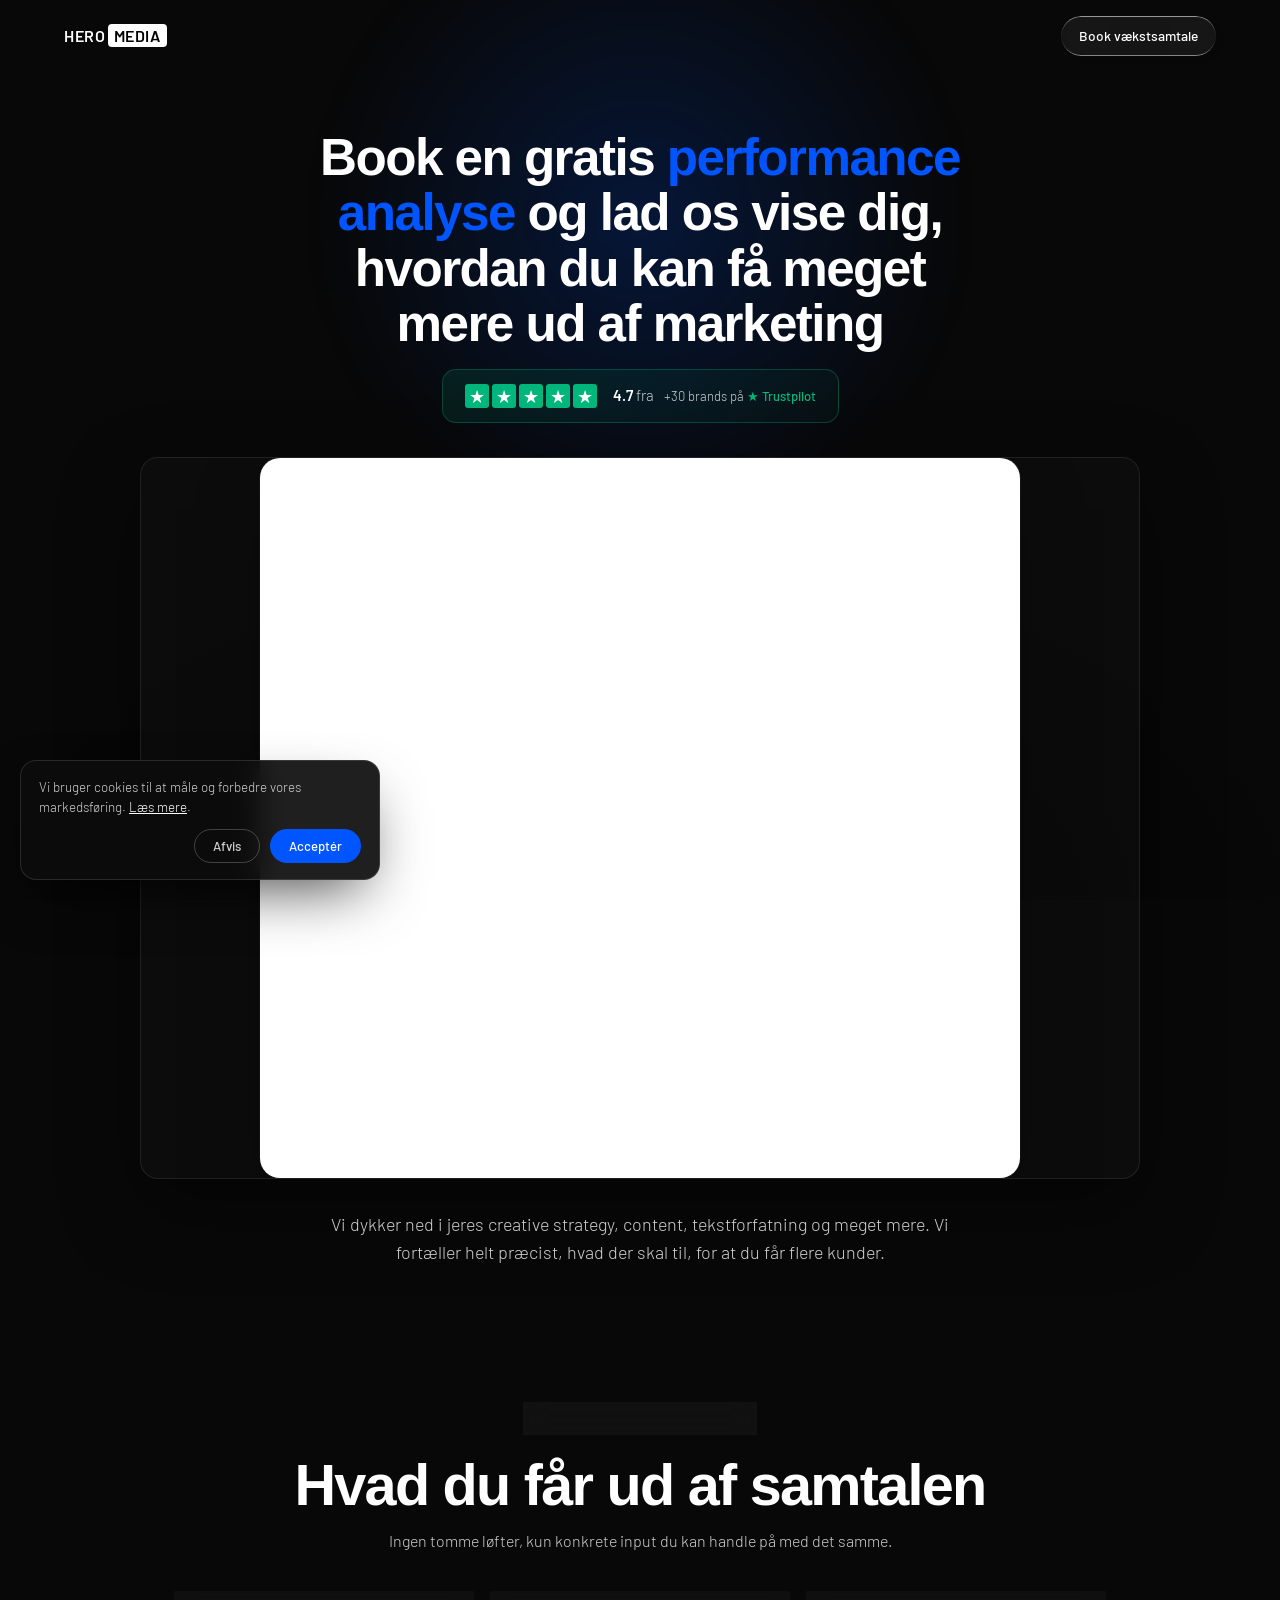
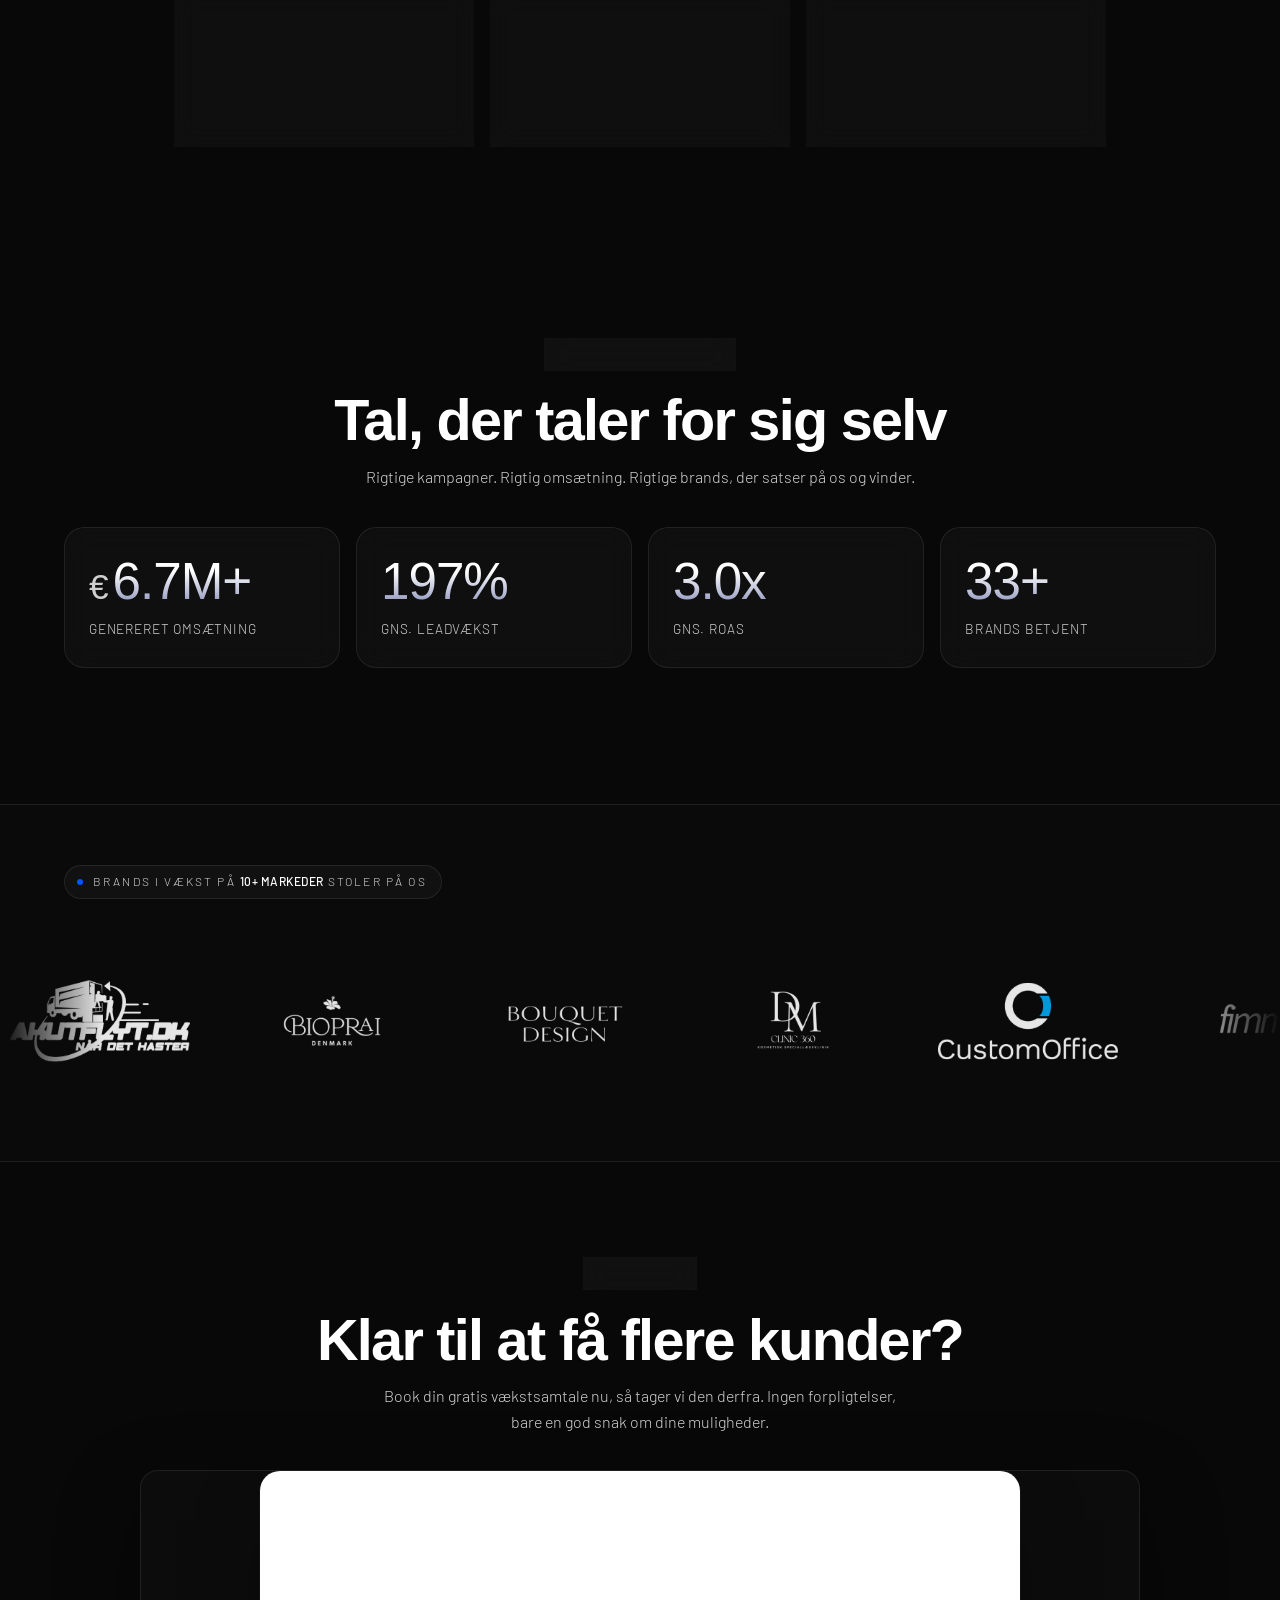
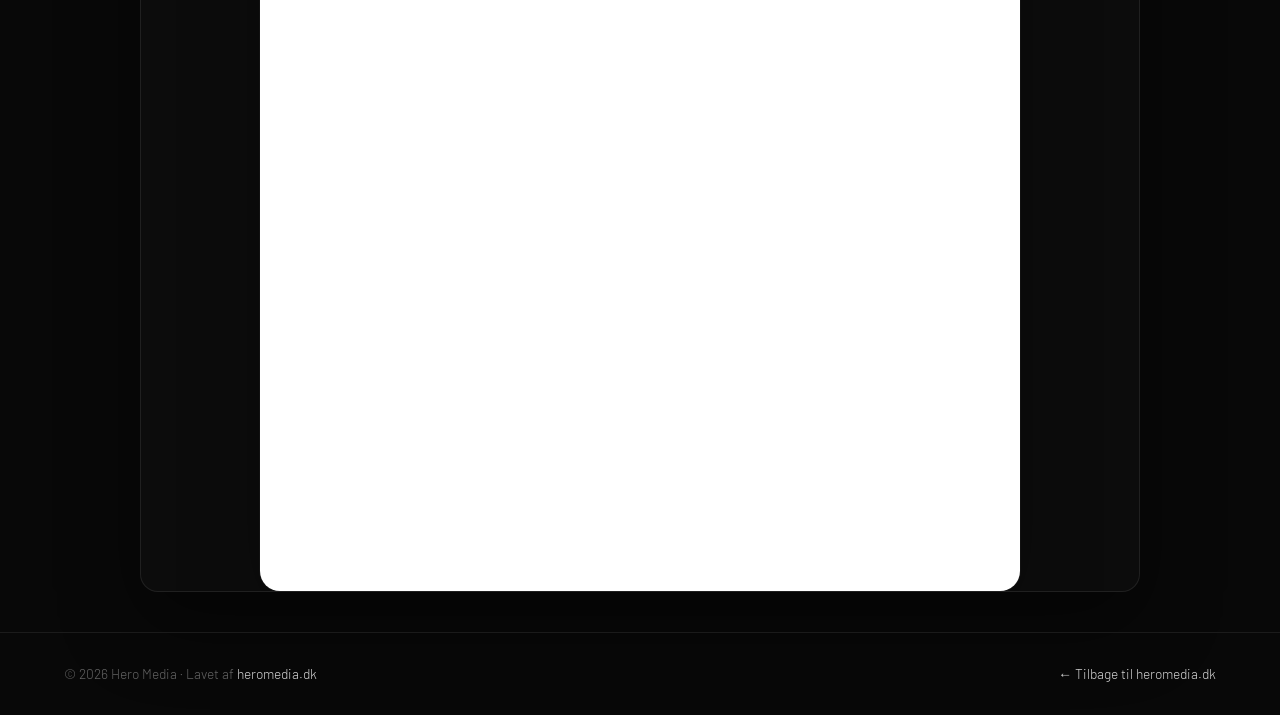
==== landing/index.html @ 53e63ea2 "Landing page: remove the eyebrow pill above the headline Co-Authored-By: Claude Fable 5.1 <noreply@a" ====
<!DOCTYPE html>
<html lang="da">
<head>
  <meta charset="UTF-8" />
  <meta name="viewport" content="width=device-width, initial-scale=1.0" />

  <!-- Meta Pixel — loaded ONLY after cookie consent (GDPR) -->
  <script>
    window.hmLoadPixel = function () {
      if (window.__hmPixelLoaded) return;
      window.__hmPixelLoaded = true;
      !function(f,b,e,v,n,t,s)
      {if(f.fbq)return;n=f.fbq=function(){n.callMethod?
      n.callMethod.apply(n,arguments):n.queue.push(arguments)};
      if(!f._fbq)f._fbq=n;n.push=n;n.loaded=!0;n.version='2.0';
      n.queue=[];t=b.createElement(e);t.async=!0;
      t.src=v;s=b.getElementsByTagName(e)[0];
      s.parentNode.insertBefore(t,s)}(window, document,'script',
      'https://connect.facebook.net/en_US/fbevents.js');
      fbq('init', '847588475907012');
      fbq('track', 'PageView');
    };
    window.addEventListener('message', function (e) {
      if (e && e.data && e.data.event === 'calendly.event_scheduled' && window.__hmPixelLoaded && typeof fbq === 'function') {
        var p = e.data.payload || {};
        var eid = (p.invitee && p.invitee.uri) || (p.event && p.event.uri) || undefined;
        fbq('track', 'Schedule', {}, eid ? { eventID: eid } : {});
      }
    });
  </script>

  <!-- Cookie consent gate -->
  <script>
    (function () {
      var KEY = 'hm_cookie_consent';
      var c = null; try { c = localStorage.getItem(KEY); } catch (e) {}
      if (c === 'granted') { window.hmLoadPixel(); return; }
      if (c === 'denied') { return; }
      document.addEventListener('DOMContentLoaded', function () {
        var b = document.getElementById('cookie-banner'); if (!b) return;
        requestAnimationFrame(function () { b.classList.add('show'); });
        var close = function (v) { try { localStorage.setItem(KEY, v); } catch (e) {} b.classList.remove('show'); };
        document.getElementById('cookie-accept').addEventListener('click', function () { close('granted'); window.hmLoadPixel(); });
        document.getElementById('cookie-decline').addEventListener('click', function () { close('denied'); });
      });
    })();
  </script>

  <!-- Microsoft Clarity (analytics / session recording) -->
  <script type="text/javascript">
    (function(c,l,a,r,i,t,y){
        c[a]=c[a]||function(){(c[a].q=c[a].q||[]).push(arguments)};
        t=l.createElement(r);t.async=1;t.src="https://www.clarity.ms/tag/"+i;
        y=l.getElementsByTagName(r)[0];y.parentNode.insertBefore(t,y);
    })(window, document, "clarity", "script", "xv4utxzfec");
  </script>

  <title>Book en gratis vækstsamtale | Hero Media</title>
  <meta name="description" content="Book en gratis, uforpligtende vækstsamtale med Hero Media. På 30 minutter dykker vi ned i din creative strategy, dit content og din tekstforfatning og fortæller dig, hvad du kan gøre bedre for at få flere kunder." />
  <link rel="preconnect" href="https://fonts.googleapis.com" />
  <link rel="preconnect" href="https://fonts.gstatic.com" crossorigin />
  <link rel="preconnect" href="https://api.fontshare.com" />
  <link href="https://fonts.googleapis.com/css2?family=Barlow:wght@300;400;500;600&display=swap" rel="stylesheet" />
  <link href="https://api.fontshare.com/v2/css?f[]=satoshi@300,400,500,700,900&display=swap" rel="stylesheet" />
  <link rel="stylesheet" href="../style.css?v=42" />

  <!-- Calendly -->
  <link rel="preconnect" href="https://assets.calendly.com" />
  <link rel="preconnect" href="https://calendly.com" crossorigin />

  <style>
    /* ===== Landing-page specific ===== */
    .lp-nav { position: absolute; top: 16px; left: 0; right: 0; z-index: 50; }
    .lp-nav .container { display: flex; align-items: center; justify-content: space-between; }
    .lp-nav .logo { font-family: 'Barlow', sans-serif; font-size: 1rem; font-weight: 600; letter-spacing: 0.04em; }
    .lp-nav .btn { padding: 9px 18px; font-size: 0.86rem; }

    .lp-hero { padding: 130px 0 64px; position: relative; overflow: hidden; }
    .lp-hero::before {
      content: ''; position: absolute; top: -160px; left: 50%; transform: translateX(-50%);
      width: 760px; height: 760px; border-radius: 50%;
      background: radial-gradient(circle, rgba(0,85,254,0.20), transparent 60%);
      filter: blur(20px); pointer-events: none; z-index: -1;
    }
    .lp-hero-head { text-align: center; max-width: 780px; margin: 0 auto 34px; }
    .lp-eyebrow {
      display: inline-flex; align-items: center; gap: 8px; margin-bottom: 18px;
      padding: 6px 14px; border-radius: 999px; font-size: 0.8rem; color: var(--text-soft);
      background: rgba(255,255,255,0.05); border: 1px solid var(--border);
    }
    .lp-eyebrow .dot { width: 7px; height: 7px; border-radius: 50%; background: #2ecc71; box-shadow: 0 0 10px #2ecc71; }
    .lp-hero-head h1 { font-size: clamp(2rem, 4.2vw, 3.2rem); line-height: 1.08; margin-bottom: 18px; text-wrap: balance; }
    .lp-hero-head h1 .accent { color: var(--accent); }
    .lp-lead { color: var(--text-muted); font-size: clamp(1.05rem, 1.4vw, 1.25rem); line-height: 1.55; margin: 0 auto 26px; max-width: 640px; }
    .lp-trust-row { display: flex; justify-content: center; }
    .lp-lead-below { text-align: center; margin: 32px auto 0; }

    .lp-cal-wrap {
      max-width: 1000px; margin: 0 auto; border-radius: var(--radius); overflow: hidden;
      border: 1px solid var(--border); background: rgba(255,255,255,0.02);
      box-shadow: 0 30px 80px rgba(0,0,0,0.45);
    }
    .calendly-inline-widget { min-width: 320px; height: 720px; }

    .lp-section { padding: 72px 0; position: relative; }
    .lp-section .section-head { margin-bottom: 38px; }

    /* The shared .results-stat tiles start at opacity:0 and only reveal under a
       .results-showcase.visible ancestor (the main site's section class). Here
       the section is .lp-section, so reveal them via this page's own scroll-
       reveal .visible class instead — otherwise the stats stay invisible. */
    .lp-section.visible .results-stat { opacity: 1; transform: translateY(0); }
    .lp-section.visible .results-stat:nth-child(1) { transition-delay: .1s; }
    .lp-section.visible .results-stat:nth-child(2) { transition-delay: .2s; }
    .lp-section.visible .results-stat:nth-child(3) { transition-delay: .3s; }
    .lp-section.visible .results-stat:nth-child(4) { transition-delay: .4s; }
    .lp-section.visible .results-stat::after { transform: translateX(100%); }

    .lp-final { text-align: center; padding: 96px 0 40px; }
    .lp-final h2 { margin-bottom: 14px; }
    .lp-final p { color: var(--text-muted); max-width: 540px; margin: 0 auto 28px; }

    .lp-footer { border-top: 1px solid var(--border); padding: 30px 0; }
    .lp-footer .container { display: flex; align-items: center; justify-content: space-between; gap: 16px; flex-wrap: wrap; font-size: 0.86rem; color: var(--text-dim); }
    .lp-footer a { color: var(--text-muted); }
    .lp-footer a:hover { color: var(--text); }

    @media (max-width: 640px) {
      .lp-hero { padding: 100px 0 48px; }
      .lp-hero-head h1 { font-size: clamp(1.5rem, 6.4vw, 1.75rem); line-height: 1.18; letter-spacing: -0.02em; margin-bottom: 16px; }
      .lp-section { padding: 52px 0; }
      .lp-final { padding: 64px 0 32px; }
      .calendly-inline-widget { height: 760px; }
      .lp-nav .btn { display: none; }
    }
  </style>
</head>
<body>

  <!-- Animated background video (same ambient look as the main site) -->
  <div class="bg-video-wrap" aria-hidden="true">
    <video class="bg-video" src="../assets/bg-animation.mp4" autoplay loop muted playsinline preload="auto"></video>
    <div class="bg-video-tint"></div>
  </div>

  <!-- ===== Minimal nav ===== -->
  <header class="lp-nav">
    <div class="container">
      <a href="../" class="logo">HERO<span>MEDIA</span></a>
      <a href="#book" class="btn btn-primary">Book vækstsamtale</a>
    </div>
  </header>

  <!-- ===== HERO + Calendly (above the fold) ===== -->
  <section class="lp-hero" id="book">
    <div class="container">
      <div class="lp-hero-head">
        <h1>Book en gratis <span class="accent">performance analyse</span> og lad os vise dig, hvordan du kan få meget mere ud af marketing</h1>
        <div class="lp-trust-row">
          <a href="https://www.trustpilot.com/review/heromedia.dk" target="_blank" rel="noopener" class="trust-badge">
            <div class="trust-stars">
              <span class="trust-star"></span><span class="trust-star"></span><span class="trust-star"></span><span class="trust-star"></span><span class="trust-star"></span>
            </div>
            <div class="trust-copy">
              <div class="trust-rating"><strong>4.7</strong> <span>fra</span></div>
              <div class="trust-line">+30 brands på <span class="trust-brand">★ Trustpilot</span></div>
            </div>
          </a>
        </div>
      </div>

      <!-- Calendly inline widget -->
      <div class="lp-cal-wrap">
        <div class="calendly-inline-widget"
             data-url="https://calendly.com/heromedia/meeting?hide_event_type_details=1&hide_gdpr_banner=1&primary_color=0055fe">
        </div>
      </div>
      <p class="lp-lead lp-lead-below">Vi dykker ned i jeres creative strategy, content, tekstforfatning og meget mere. Vi fortæller helt præcist, hvad der skal til, for at du får flere kunder.</p>
    </div>
  </section>

  <!-- ===== Why book (USPs) ===== -->
  <section class="lp-section">
    <div class="container">
      <div class="section-head">
        <span class="section-tag">• Derfor booker du en vækstsamtale</span>
        <h2>Hvad du får ud af samtalen</h2>
        <p>Ingen tomme løfter, kun konkrete input du kan handle på med det samme.</p>
      </div>
      <ul class="contact-usps" aria-label="Derfor booker du">
        <li class="contact-usp">
          <span class="contact-usp-icon">⏱</span>
          <div>
            <h4>0 måneders binding</h4>
            <p>Måned-til-måned-samarbejde. Opsig når som helst. Vi fortjener fornyelsen med resultater, ikke med kontrakter.</p>
          </div>
        </li>
        <li class="contact-usp">
          <span class="contact-usp-icon">📈</span>
          <div>
            <h4>Handling frem for ord</h4>
            <p>Profit er indbygget i hver kampagne. Vi optimerer for omsætning og vækst, ikke forfængelige tal.</p>
          </div>
        </li>
        <li class="contact-usp">
          <span class="contact-usp-icon">🎯</span>
          <div>
            <h4>Senior team, direkte</h4>
            <p>Du arbejder direkte med de strateger, der bygger planen. Ingen overdragelse til juniorer.</p>
          </div>
        </li>
      </ul>
    </div>
  </section>

  <!-- ===== Results / stats ===== -->
  <section class="lp-section">
    <div class="container">
      <div class="section-head">
        <span class="section-tag">• Dokumenterede resultater</span>
        <h2>Tal, der taler for sig selv</h2>
        <p>Rigtige kampagner. Rigtig omsætning. Rigtige brands, der satser på os og vinder.</p>
      </div>
      <div class="results-aggregate">
        <div class="results-stat">
          <div class="results-stat-row">
            <span class="results-stat-prefix">€</span>
            <span class="results-stat-value" data-count="8.2" data-suffix="M+">0</span>
          </div>
          <span class="results-stat-label">Genereret omsætning</span>
        </div>
        <div class="results-stat">
          <div class="results-stat-row">
            <span class="results-stat-value" data-count="240" data-suffix="%">0</span>
          </div>
          <span class="results-stat-label">Gns. leadvækst</span>
        </div>
        <div class="results-stat">
          <div class="results-stat-row">
            <span class="results-stat-value" data-count="3.6" data-suffix="x">0</span>
          </div>
          <span class="results-stat-label">Gns. ROAS</span>
        </div>
        <div class="results-stat">
          <div class="results-stat-row">
            <span class="results-stat-value" data-count="40" data-suffix="+">0</span>
          </div>
          <span class="results-stat-label">Brands betjent</span>
        </div>
      </div>
    </div>
  </section>

  <!-- ===== Logos ===== -->
  <section class="brand-marquee-section">
    <div class="container">
      <div class="brand-head">
        <span class="brand-tag-dot"></span>
        <span>Brands i vækst på <strong>10+ markeder</strong> stoler på os</span>
      </div>
    </div>
    <div class="brand-marquee">
      <div class="brand-track">
        <img class="brand-logo" src="../assets/logos/Akutflyt.png" alt="Akutflyt" />
        <img class="brand-logo" src="../assets/logos/Bioprai.png" alt="Bioprai" />
        <img class="brand-logo" src="../assets/logos/Bouquet design.png" alt="Bouquet Design" />
        <img class="brand-logo" src="../assets/logos/Clinic360.png" alt="Clinic360" />
        <img class="brand-logo" src="../assets/logos/Customoffice.png" alt="Custom Office" />
        <img class="brand-logo" src="../assets/logos/Fimmi.png" alt="Fimmi" />
        <img class="brand-logo" src="../assets/logos/Hidayah.png" alt="Hidayah" />
        <img class="brand-logo" src="../assets/logos/Magictouch.png" alt="Magic Touch" />
        <img class="brand-logo" src="../assets/logos/Parfumelab.png" alt="ParfumeLab" />
        <img class="brand-logo" src="../assets/logos/SSKIN Copenhagen.png" alt="SSKIN Copenhagen" />
        <img class="brand-logo" src="../assets/logos/Vanilia.png" alt="Vanilia" />
        <img class="brand-logo" src="../assets/logos/VSF.png" alt="Vores Fitness Silkeborg" />
        <!-- duplicate for seamless loop -->
        <img class="brand-logo" src="../assets/logos/Akutflyt.png" alt="" aria-hidden="true" />
        <img class="brand-logo" src="../assets/logos/Bioprai.png" alt="" aria-hidden="true" />
        <img class="brand-logo" src="../assets/logos/Bouquet design.png" alt="" aria-hidden="true" />
        <img class="brand-logo" src="../assets/logos/Clinic360.png" alt="" aria-hidden="true" />
        <img class="brand-logo" src="../assets/logos/Customoffice.png" alt="" aria-hidden="true" />
        <img class="brand-logo" src="../assets/logos/Fimmi.png" alt="" aria-hidden="true" />
        <img class="brand-logo" src="../assets/logos/Hidayah.png" alt="" aria-hidden="true" />
        <img class="brand-logo" src="../assets/logos/Magictouch.png" alt="" aria-hidden="true" />
        <img class="brand-logo" src="../assets/logos/Parfumelab.png" alt="" aria-hidden="true" />
        <img class="brand-logo" src="../assets/logos/SSKIN Copenhagen.png" alt="" aria-hidden="true" />
        <img class="brand-logo" src="../assets/logos/Vanilia.png" alt="" aria-hidden="true" />
        <img class="brand-logo" src="../assets/logos/VSF.png" alt="" aria-hidden="true" />
      </div>
    </div>
  </section>

  <!-- ===== Final CTA ===== -->
  <section class="lp-final">
    <div class="container">
      <span class="section-tag">• Klar når du er</span>
      <h2>Klar til at få flere kunder?</h2>
      <p>Book din gratis vækstsamtale nu, så tager vi den derfra. Ingen forpligtelser, bare en god snak om dine muligheder.</p>
      <div class="lp-cal-wrap" style="margin-top: 36px;">
        <div class="calendly-inline-widget"
             data-url="https://calendly.com/heromedia/meeting?hide_event_type_details=1&hide_gdpr_banner=1&primary_color=0055fe">
        </div>
      </div>
    </div>
  </section>

  <!-- ===== Footer ===== -->
  <footer class="lp-footer">
    <div class="container">
      <span>© 2026 Hero Media · Lavet af <a href="https://heromedia.dk">heromedia.dk</a></span>
      <a href="../">← Tilbage til heromedia.dk</a>
    </div>
  </footer>

  <!-- Calendly embed -->
  <script type="text/javascript" src="https://assets.calendly.com/assets/external/widget.js" async></script>

  <!-- Lightweight interactions: count-up stats + reveal on scroll -->
  <script>
    // Count-up for [data-count] stats
    var counterObs = new IntersectionObserver(function (entries) {
      entries.forEach(function (e) {
        if (!e.isIntersecting) return;
        var el = e.target;
        var target = parseFloat(el.dataset.count);
        var suffix = el.dataset.suffix || '';
        var decimals = (el.dataset.count.split('.')[1] || '').length;
        var duration = 2200, start = performance.now();
        function step(now) {
          var t = Math.min(1, (now - start) / duration);
          var eased = 1 - Math.pow(1 - t, 4);
          el.textContent = (target * eased).toFixed(decimals) + suffix;
          if (t < 1) requestAnimationFrame(step);
        }
        requestAnimationFrame(step);
        counterObs.unobserve(el);
      });
    }, { threshold: 0.5 });
    document.querySelectorAll('[data-count]').forEach(function (c) { counterObs.observe(c); });

    // Reveal sections on scroll (added via JS so content stays visible without JS)
    var reveal = new IntersectionObserver(function (entries) {
      entries.forEach(function (e) {
        if (e.isIntersecting) { e.target.classList.add('visible'); reveal.unobserve(e.target); }
      });
    }, { threshold: 0.12, rootMargin: '0px 0px -40px 0px' });
    document.querySelectorAll('.lp-section, .lp-final, .brand-marquee-section').forEach(function (s) {
      s.classList.add('fade-in'); reveal.observe(s);
    });
  </script>

  <!-- Cookie consent banner -->
  <div id="cookie-banner" class="cookie-banner" role="dialog" aria-label="Cookie-samtykke">
    <p>Vi bruger cookies til at måle og forbedre vores markedsføring. <a href="/cookies.html">Læs mere</a>.</p>
    <div class="cookie-actions">
      <button id="cookie-decline" type="button" class="cookie-btn cookie-btn-ghost">Afvis</button>
      <button id="cookie-accept" type="button" class="cookie-btn cookie-btn-primary">Acceptér</button>
    </div>
  </div>
</body>
</html>
---- style.css ----
/* ============================================
   HERO MEDIA — Premium agency landing page
   Dark, modern, blue-accented
   ============================================ */

:root {
  --bg: #080808;
  --bg-2: #0D0D0D;
  --card: #0D0D0D;
  --card-2: #131313;
  --border: rgba(255, 255, 255, 0.08);
  --border-strong: #333333;
  --text: #FFFFFF;
  --text-soft: #EFEEEC;
  --text-muted: #D0D0D0;
  --text-dim: #616161;
  --accent: #0055FE;
  --accent-hover: #2870FE;
  --accent-glow: rgba(0, 85, 254, 0.45);
  --radius: 18px;
  --radius-sm: 10px;
  --max: 1200px;
}

* { box-sizing: border-box; margin: 0; padding: 0; }

html { scroll-behavior: smooth; }

body {
  font-family: 'Barlow', -apple-system, BlinkMacSystemFont, sans-serif;
  font-weight: 300;
  background: var(--bg);
  color: var(--text);
  line-height: 1.6;
  overflow-x: hidden;
  -webkit-font-smoothing: antialiased;
  position: relative;
}

/* Animated background video (full-page, fixed) */
.bg-video-wrap {
  position: fixed;
  inset: 0;
  z-index: 0;
  pointer-events: none;
  overflow: hidden;
  background: var(--bg);
}
.bg-video {
  position: absolute;
  inset: 0;
  width: 100%;
  height: 100%;
  object-fit: cover;
  opacity: 0.85;
}
.bg-video-tint {
  position: absolute;
  inset: 0;
  background:
    radial-gradient(80% 60% at 50% 100%, rgba(0,0,0,0.6), transparent 70%),
    linear-gradient(180deg, rgba(8,8,8,0.35) 0%, rgba(8,8,8,0.15) 40%, rgba(8,8,8,0.65) 100%);
  pointer-events: none;
}

.nav, section, footer { position: relative; z-index: 1; }

/* ============== LIQUID GLASS UTILITIES ============== */
.liquid-glass {
  background: rgba(255, 255, 255, 0.04);
  background-blend-mode: luminosity;
  backdrop-filter: blur(16px);
  -webkit-backdrop-filter: blur(16px);
  border: none;
  box-shadow: inset 0 1px 1px rgba(255, 255, 255, 0.08);
  position: relative;
  overflow: hidden;
}
.liquid-glass::before {
  content: '';
  position: absolute;
  inset: 0;
  border-radius: inherit;
  padding: 1.4px;
  background: linear-gradient(
    180deg,
    rgba(255, 255, 255, 0.45) 0%,
    rgba(255, 255, 255, 0.15) 20%,
    rgba(255, 255, 255, 0) 40%,
    rgba(255, 255, 255, 0) 60%,
    rgba(255, 255, 255, 0.15) 80%,
    rgba(255, 255, 255, 0.45) 100%
  );
  -webkit-mask: linear-gradient(#fff 0 0) content-box, linear-gradient(#fff 0 0);
  -webkit-mask-composite: xor;
          mask-composite: exclude;
  pointer-events: none;
}

.liquid-glass-strong {
  background: rgba(255, 255, 255, 0.06);
  background-blend-mode: luminosity;
  backdrop-filter: blur(50px);
  -webkit-backdrop-filter: blur(50px);
  border: none;
  box-shadow: 4px 4px 4px rgba(0, 0, 0, 0.05),
              inset 0 1px 1px rgba(255, 255, 255, 0.15);
  position: relative;
  overflow: hidden;
}
.liquid-glass-strong::before {
  content: '';
  position: absolute;
  inset: 0;
  border-radius: inherit;
  padding: 1.4px;
  background: linear-gradient(
    180deg,
    rgba(255, 255, 255, 0.5) 0%,
    rgba(255, 255, 255, 0.2) 20%,
    rgba(255, 255, 255, 0) 40%,
    rgba(255, 255, 255, 0) 60%,
    rgba(255, 255, 255, 0.2) 80%,
    rgba(255, 255, 255, 0.5) 100%
  );
  -webkit-mask: linear-gradient(#fff 0 0) content-box, linear-gradient(#fff 0 0);
  -webkit-mask-composite: xor;
          mask-composite: exclude;
  pointer-events: none;
}

img, video { max-width: 100%; display: block; }
a { color: inherit; text-decoration: none; }
button { font-family: inherit; cursor: pointer; border: none; background: none; color: inherit; }

.container { width: 100%; max-width: var(--max); margin: 0 auto; padding: 0 24px; }
.container-narrow { max-width: 980px; }

/* ============== TYPOGRAPHY ============== */
h1, h2, h3 {
  font-family: 'Satoshi', sans-serif;
  font-style: normal;
  font-weight: 700;
  line-height: 1.0;
  letter-spacing: -0.03em;
}
h4, h5 {
  font-family: 'Barlow', sans-serif;
  font-weight: 500;
  line-height: 1.3;
  letter-spacing: -0.01em;
}
h1 { font-size: clamp(2.8rem, 5.8vw, 4.8rem); letter-spacing: -0.03em; }
h2 { font-size: clamp(2.4rem, 4.5vw, 3.8rem); letter-spacing: -0.03em; }
h3 { font-size: 1.6rem; line-height: 1.1; }
h2 em { color: var(--accent); font-style: normal; font-weight: 700; }
.muted { color: var(--text-muted); font-style: normal; }

/* ============== TAGS / BADGES (liquid glass) ============== */
.section-tag {
  display: inline-flex;
  align-items: center;
  gap: 6px;
  padding: 6px 14px;
  font-size: 0.78rem;
  font-weight: 400;
  color: rgba(255, 255, 255, 0.85);
  border-radius: 999px;
  letter-spacing: 0.02em;
  margin-bottom: 22px;
  /* liquid-glass */
  background: rgba(255, 255, 255, 0.04);
  backdrop-filter: blur(16px);
  -webkit-backdrop-filter: blur(16px);
  box-shadow: inset 0 1px 1px rgba(255, 255, 255, 0.08);
  position: relative;
  overflow: hidden;
}
.section-tag::before {
  content: '';
  position: absolute;
  inset: 0;
  border-radius: inherit;
  padding: 1.4px;
  background: linear-gradient(180deg,
    rgba(255, 255, 255, 0.45) 0%,
    rgba(255, 255, 255, 0.15) 20%,
    rgba(255, 255, 255, 0) 40%,
    rgba(255, 255, 255, 0) 60%,
    rgba(255, 255, 255, 0.15) 80%,
    rgba(255, 255, 255, 0.45) 100%);
  -webkit-mask: linear-gradient(#fff 0 0) content-box, linear-gradient(#fff 0 0);
  -webkit-mask-composite: xor;
          mask-composite: exclude;
  pointer-events: none;
}

.badge {
  display: inline-flex;
  align-items: center;
  gap: 8px;
  padding: 4px 14px 4px 4px;
  font-size: 0.85rem;
  border-radius: 999px;
  margin-bottom: 28px;
  color: rgba(255, 255, 255, 0.9);
  /* liquid-glass */
  background: rgba(255, 255, 255, 0.04);
  backdrop-filter: blur(16px);
  -webkit-backdrop-filter: blur(16px);
  box-shadow: inset 0 1px 1px rgba(255, 255, 255, 0.08);
  position: relative;
  overflow: hidden;
}
.badge::before {
  content: '';
  position: absolute;
  inset: 0;
  border-radius: inherit;
  padding: 1.4px;
  background: linear-gradient(180deg,
    rgba(255, 255, 255, 0.45) 0%,
    rgba(255, 255, 255, 0.15) 20%,
    rgba(255, 255, 255, 0) 40%,
    rgba(255, 255, 255, 0) 60%,
    rgba(255, 255, 255, 0.15) 80%,
    rgba(255, 255, 255, 0.45) 100%);
  -webkit-mask: linear-gradient(#fff 0 0) content-box, linear-gradient(#fff 0 0);
  -webkit-mask-composite: xor;
          mask-composite: exclude;
  pointer-events: none;
}
.badge-pill {
  background: white;
  color: black;
  padding: 4px 12px;
  border-radius: 999px;
  font-size: 0.72rem;
  font-weight: 600;
  font-family: 'Barlow', sans-serif;
  letter-spacing: 0.02em;
}

/* ============== BUTTONS (liquid glass) ============== */
.btn {
  display: inline-flex;
  align-items: center;
  justify-content: center;
  gap: 8px;
  padding: 12px 22px;
  border-radius: 999px;
  font-family: 'Barlow', sans-serif;
  font-size: 0.92rem;
  font-weight: 500;
  transition: transform .3s cubic-bezier(.2,.7,.2,1), background .25s ease;
  white-space: nowrap;
  cursor: pointer;
  border: none;
  position: relative;
  overflow: hidden;
}
.btn-primary {
  color: white;
  /* liquid-glass-strong */
  background: rgba(255, 255, 255, 0.06);
  backdrop-filter: blur(50px);
  -webkit-backdrop-filter: blur(50px);
  box-shadow: 4px 4px 4px rgba(0, 0, 0, 0.05),
              inset 0 1px 1px rgba(255, 255, 255, 0.15);
}
.btn-primary::after {
  content: '';
  position: absolute;
  inset: 0;
  border-radius: inherit;
  padding: 1.4px;
  background: linear-gradient(180deg,
    rgba(255, 255, 255, 0.5) 0%,
    rgba(255, 255, 255, 0.2) 20%,
    rgba(255, 255, 255, 0) 40%,
    rgba(255, 255, 255, 0) 60%,
    rgba(255, 255, 255, 0.2) 80%,
    rgba(255, 255, 255, 0.5) 100%);
  -webkit-mask: linear-gradient(#fff 0 0) content-box, linear-gradient(#fff 0 0);
  -webkit-mask-composite: xor;
          mask-composite: exclude;
  pointer-events: none;
}
.btn-primary:hover {
  background: rgba(255, 255, 255, 0.12);
}
.btn-ghost {
  background: transparent;
  color: rgba(255, 255, 255, 0.85);
  border: 1px solid rgba(255, 255, 255, 0.18);
}
.btn-ghost:hover { background: rgba(255, 255, 255, 0.05); border-color: rgba(255, 255, 255, 0.35); }
.btn-solid {
  background: white;
  color: black;
  font-weight: 500;
}
.btn-solid:hover { background: rgba(255, 255, 255, 0.9); transform: translateY(-1px); }

/* ============== NAV (full liquid glass bar) ============== */
.nav {
  position: absolute;
  top: 16px;
  left: 0; right: 0;
  z-index: 50;
  pointer-events: none;
}
.nav-inner {
  display: flex;
  align-items: center;
  justify-content: space-between;
  height: 60px;
  gap: 24px;
  padding: 6px 8px 6px 22px;
  border-radius: 999px;
  pointer-events: auto;
  /* glassmorphism */
  background: rgba(255, 255, 255, 0.08);
  backdrop-filter: blur(24px) saturate(180%);
  -webkit-backdrop-filter: blur(24px) saturate(180%);
  border: 1px solid rgba(255, 255, 255, 0.18);
  box-shadow:
    inset 0 1px 0 rgba(255, 255, 255, 0.25),
    inset 0 -1px 0 rgba(255, 255, 255, 0.05),
    0 12px 40px rgba(0, 0, 0, 0.35),
    0 2px 8px rgba(0, 0, 0, 0.15);
  position: relative;
  overflow: hidden;
}
/* Top highlight sheen — classic glassmorphism gloss */
.nav-inner::before {
  content: '';
  position: absolute;
  top: 0; left: 0; right: 0;
  height: 50%;
  border-radius: 999px 999px 0 0;
  background: linear-gradient(180deg,
    rgba(255, 255, 255, 0.18) 0%,
    rgba(255, 255, 255, 0.04) 60%,
    transparent 100%);
  pointer-events: none;
  z-index: 0;
}
/* Soft ambient color tint behind the glass for color pickup */
.nav-inner::after {
  content: '';
  position: absolute;
  inset: 0;
  border-radius: inherit;
  background:
    radial-gradient(circle at 20% 50%, rgba(0, 85, 254, 0.18) 0%, transparent 50%),
    radial-gradient(circle at 80% 50%, rgba(120, 80, 255, 0.12) 0%, transparent 50%);
  opacity: 0.6;
  pointer-events: none;
  z-index: -1;
  filter: blur(30px);
}
.logo {
  font-family: 'Barlow', sans-serif;
  font-size: 1rem;
  font-weight: 600;
  letter-spacing: 0.04em;
  position: relative;
  z-index: 1;
}
.logo span {
  background: white;
  color: black;
  padding: 2px 6px;
  margin-left: 2px;
  border-radius: 4px;
}
.nav-links {
  display: flex;
  gap: 2px;
  position: relative;
  z-index: 1;
  background: transparent;
  backdrop-filter: none;
  -webkit-backdrop-filter: none;
  box-shadow: none;
  padding: 0;
  overflow: visible;
}
.nav-links::before { display: none; }
.nav-links a {
  color: rgba(255, 255, 255, 0.85);
  font-family: 'Barlow', sans-serif;
  font-size: 0.86rem;
  font-weight: 400;
  padding: 8px 14px;
  border-radius: 999px;
  transition: color .2s, background .2s;
  position: relative;
  z-index: 1;
}
.nav-links a:hover { color: white; background: rgba(255, 255, 255, 0.08); }
.nav-cta {
  padding: 9px 18px;
  font-size: 0.86rem;
  background: white !important;
  color: black !important;
  position: relative;
  z-index: 1;
}
.nav-cta::after { display: none; }
.nav-cta:hover { background: rgba(255, 255, 255, 0.92) !important; transform: translateY(-1px); }
.hamburger {
  display: none;
  flex-direction: column;
  gap: 5px;
  padding: 6px;
}
.hamburger span {
  display: block;
  width: 24px;
  height: 2px;
  background: var(--text);
  border-radius: 2px;
}

/* ============== NAV RIGHT CLUSTER + LANGUAGE SWITCH ============== */
.nav-right {
  display: flex;
  align-items: center;
  gap: 12px;
  position: relative;
  z-index: 1;
}
.lang-switch {
  display: inline-flex;
  align-items: center;
  gap: 3px;
  padding: 3px;
  border-radius: 999px;
  background: rgba(255, 255, 255, 0.06);
  border: 1px solid rgba(255, 255, 255, 0.16);
}
.lang-opt {
  display: inline-flex;
  align-items: center;
  justify-content: center;
  padding: 4px;
  background: transparent;
  border: none;
  cursor: pointer;
  border-radius: 999px;
  line-height: 0;
  opacity: 0.4;
  transition: opacity .2s, background .2s;
}
.lang-opt:hover { opacity: 0.85; }
.lang-opt.is-active { opacity: 1; background: rgba(255, 255, 255, 0.16); }
.flag-icon {
  display: block;
  width: 22px;
  height: 16px;
  border-radius: 3px;
  overflow: hidden;
  box-shadow: 0 0 0 1px rgba(255, 255, 255, 0.22);
}

/* ============== HERO (Silberg-inspired) ============== */
.hero {
  padding: 200px 0 140px;
  position: relative;
  overflow: hidden;
  min-height: 92vh;
  display: flex;
  align-items: center;
}
.hero::before {
  content: '';
  position: absolute;
  top: -200px; left: 50%;
  width: 900px; height: 900px;
  transform: translateX(-50%);
  background: radial-gradient(circle, var(--accent-glow) 0%, transparent 60%);
  filter: blur(90px);
  opacity: 0.35;
  z-index: 0;
}
.hero-grid {
  display: grid;
  grid-template-columns: 1.1fr 0.9fr;
  align-items: center;
  gap: 64px;
  position: relative;
  z-index: 1;
  max-width: var(--max);
  margin: 0 auto;
}
.hero-text {
  display: flex;
  flex-direction: column;
  align-items: flex-start;
  text-align: left;
  width: 100%;
}
.hero-text h1 {
  margin-bottom: 28px;
  font-size: clamp(2.6rem, 4.6vw, 4.6rem);
  line-height: 1.06;
  letter-spacing: -0.02em;
  word-spacing: 0.12em;
  max-width: 14ch;
}
.hero-sub {
  color: var(--text-muted);
  font-size: clamp(1.05rem, 1.3vw, 1.2rem);
  line-height: 1.55;
  max-width: 520px;
  margin: 0 0 40px;
}
.hero-cta {
  display: flex;
  gap: 14px;
  flex-wrap: wrap;
  justify-content: flex-start;
  margin-bottom: 44px;
}
.hero-stats {
  display: grid;
  grid-template-columns: repeat(3, 1fr);
  gap: 24px;
  padding: 24px 28px;
  border-radius: 20px;
  max-width: 540px;
  /* liquid-glass */
  background: rgba(255, 255, 255, 0.04);
  backdrop-filter: blur(16px);
  -webkit-backdrop-filter: blur(16px);
  box-shadow: inset 0 1px 1px rgba(255, 255, 255, 0.08);
  position: relative;
  overflow: hidden;
}
.hero-stats::before {
  content: '';
  position: absolute;
  inset: 0;
  border-radius: inherit;
  padding: 1.4px;
  background: linear-gradient(180deg,
    rgba(255, 255, 255, 0.45) 0%,
    rgba(255, 255, 255, 0.15) 20%,
    rgba(255, 255, 255, 0) 40%,
    rgba(255, 255, 255, 0) 60%,
    rgba(255, 255, 255, 0.15) 80%,
    rgba(255, 255, 255, 0.45) 100%);
  -webkit-mask: linear-gradient(#fff 0 0) content-box, linear-gradient(#fff 0 0);
  -webkit-mask-composite: xor;
          mask-composite: exclude;
  pointer-events: none;
}
.hero-stats > div { display: flex; flex-direction: column; gap: 4px; position: relative; z-index: 1; }
.hero-stats strong {
  font-family: 'Satoshi', sans-serif;
  font-style: normal;
  font-size: 2.2rem;
  font-weight: 400;
  letter-spacing: -0.02em;
}
.hero-stats span {
  font-size: 0.78rem;
  color: rgba(255, 255, 255, 0.6);
  font-family: 'Barlow', sans-serif;
  font-weight: 300;
}

/* 9:16 video frame */
.hero-video-wrap {
  display: flex;
  justify-content: center;
  align-items: center;
}
.hero-video-frame {
  position: relative;
  width: 100%;
  max-width: 340px;
  aspect-ratio: 9/16;
  border-radius: 24px;
  overflow: hidden;
  border: 1px solid var(--border-strong);
  background: var(--card);
  box-shadow:
    0 30px 80px -20px rgba(0, 0, 0, 0.7),
    0 0 0 1px rgba(255, 255, 255, 0.03) inset;
  transform: rotate(0);
  transition: transform .5s cubic-bezier(.25,.8,.25,1);
}
.hero-video-frame:hover { transform: scale(1.02); }
.hero-video-frame video,
.hero-video-frame img {
  width: 100%;
  height: 100%;
  object-fit: cover;
}
/* Wistia player fills the frame */
.hero-video-frame wistia-player {
  display: block;
  width: 100%;
  height: 100%;
}
.hero-video-frame wistia-player:not(:defined) {
  display: block;
  width: 100%;
  height: 100%;
  background: center / cover no-repeat url('https://fast.wistia.com/embed/medias/3vppqs3ouk/swatch');
  filter: blur(5px);
}
.video-glow {
  position: absolute;
  inset: -2px;
  border-radius: inherit;
  pointer-events: none;
  background: linear-gradient(135deg, var(--accent) 0%, transparent 50%, var(--accent) 100%);
  opacity: 0.25;
  z-index: -1;
  filter: blur(30px);
}

/* ============== ABOUT ============== */
.about { padding: 80px 0; }
.about-grid {
  display: grid;
  grid-template-columns: 1fr 1.1fr;
  gap: 64px;
  align-items: center;
}
.about-img {
  border-radius: var(--radius);
  overflow: hidden;
  border: 1px solid var(--border);
  aspect-ratio: 4/5;
  background: var(--card);
}
.about-img img { width: 100%; height: 100%; object-fit: cover; }
.about-text h2 { margin-bottom: 18px; }
.about-text > p { color: var(--text-muted); margin-bottom: 28px; max-width: 520px; }
.check-list {
  list-style: none;
  display: flex;
  flex-direction: column;
  gap: 14px;
  margin-bottom: 32px;
}
.check-list li {
  display: flex;
  gap: 12px;
  font-size: 0.94rem;
  color: var(--text-muted);
}
.check {
  flex-shrink: 0;
  width: 22px; height: 22px;
  background: var(--accent);
  color: white;
  border-radius: 50%;
  display: inline-flex;
  align-items: center;
  justify-content: center;
  font-size: 0.7rem;
  font-weight: 700;
}
.about-actions {
  display: flex;
  align-items: center;
  gap: 24px;
  flex-wrap: wrap;
}
.rating { display: flex; flex-direction: column; gap: 2px; }
.rating .stars { color: #ffd024; letter-spacing: 2px; }
.rating span { font-size: 0.82rem; color: var(--text-muted); }

/* ============== SECTION HEAD ============== */
.section-head {
  text-align: center;
  margin-bottom: 56px;
  display: flex;
  flex-direction: column;
  align-items: center;
}
.section-head h2 { margin-bottom: 14px; }
.section-head p { color: var(--text-muted); max-width: 560px; }

/* ============== CASES ============== */
.cases { padding: 80px 0; }
.case-grid {
  display: grid;
  grid-template-columns: repeat(3, 1fr);
  gap: 24px;
}
.case-card {
  border-radius: 20px;
  overflow: hidden;
  transition: transform .3s ease;
  /* liquid-glass */
  background: rgba(255, 255, 255, 0.04);
  backdrop-filter: blur(16px);
  -webkit-backdrop-filter: blur(16px);
  box-shadow: inset 0 1px 1px rgba(255, 255, 255, 0.08);
  position: relative;
}
.case-card::before {
  content: '';
  position: absolute;
  inset: 0;
  border-radius: inherit;
  padding: 1.4px;
  background: linear-gradient(180deg,
    rgba(255, 255, 255, 0.45) 0%,
    rgba(255, 255, 255, 0.15) 20%,
    rgba(255, 255, 255, 0) 40%,
    rgba(255, 255, 255, 0) 60%,
    rgba(255, 255, 255, 0.15) 80%,
    rgba(255, 255, 255, 0.45) 100%);
  -webkit-mask: linear-gradient(#fff 0 0) content-box, linear-gradient(#fff 0 0);
  -webkit-mask-composite: xor;
          mask-composite: exclude;
  pointer-events: none;
  z-index: 2;
}
.case-card:hover { transform: translateY(-4px); }
.case-img {
  width: 100%;
  height: 220px;
  background-size: cover;
  background-position: center;
  background-color: #1a1a26;
}
.case-body { padding: 22px; }
.case-body h3 { margin-bottom: 8px; }
.case-body p { color: var(--text-muted); font-size: 0.92rem; margin-bottom: 16px; }
.case-metrics { display: flex; gap: 10px; flex-wrap: wrap; margin-top: 4px; }
.case-metrics span {
  font-size: 0.92rem;
  font-weight: 500;
  letter-spacing: -0.01em;
  padding: 10px 16px;
  background: linear-gradient(135deg, rgba(0, 85, 254, 0.18) 0%, rgba(0, 85, 254, 0.06) 100%);
  border: 1px solid rgba(0, 85, 254, 0.35);
  border-radius: 999px;
  color: #ffffff;
  box-shadow:
    inset 0 1px 0 rgba(255, 255, 255, 0.12),
    0 0 24px rgba(0, 85, 254, 0.18);
  transition: transform .25s ease, box-shadow .25s ease, border-color .25s ease;
}
.case-card:hover .case-metrics span {
  border-color: rgba(0, 85, 254, 0.55);
  box-shadow:
    inset 0 1px 0 rgba(255, 255, 255, 0.18),
    0 0 32px rgba(0, 85, 254, 0.32);
}

/* ============== PROCESS (split layout: stages left + sticky image right) ============== */
.process { padding: 100px 0; position: relative; }
.process-grid {
  display: grid;
  grid-template-columns: 1.05fr 0.95fr;
  gap: 64px;
  align-items: start;
}
.process-left { display: flex; flex-direction: column; gap: 40px; }
.process-head { text-align: left; }
.process-head .section-tag { display: inline-flex; }
.process-head h2 { margin-bottom: 14px; max-width: 480px; }
.process-head p { color: var(--text-muted); max-width: 460px; }
.process-stages {
  display: flex;
  flex-direction: column;
  gap: 16px;
}
.stage {
  border-radius: 20px;
  padding: 26px 28px;
  /* liquid-glass */
  background: rgba(255, 255, 255, 0.04);
  backdrop-filter: blur(16px);
  -webkit-backdrop-filter: blur(16px);
  box-shadow: inset 0 1px 1px rgba(255, 255, 255, 0.08);
  position: relative;
  overflow: hidden;
}
.stage::before {
  content: '';
  position: absolute;
  inset: 0;
  border-radius: inherit;
  padding: 1.4px;
  background: linear-gradient(180deg,
    rgba(255, 255, 255, 0.45) 0%,
    rgba(255, 255, 255, 0.15) 20%,
    rgba(255, 255, 255, 0) 40%,
    rgba(255, 255, 255, 0) 60%,
    rgba(255, 255, 255, 0.15) 80%,
    rgba(255, 255, 255, 0.45) 100%);
  -webkit-mask: linear-gradient(#fff 0 0) content-box, linear-gradient(#fff 0 0);
  -webkit-mask-composite: xor;
          mask-composite: exclude;
  pointer-events: none;
}
.stage-head {
  display: flex;
  justify-content: space-between;
  align-items: center;
  margin-bottom: 16px;
}
.stage-icon {
  width: 42px; height: 42px;
  background: var(--card-2);
  border: 1px solid var(--border);
  border-radius: 10px;
  display: inline-flex;
  align-items: center;
  justify-content: center;
  font-size: 1.1rem;
}
.stage-tag {
  font-size: 0.78rem;
  padding: 4px 10px;
  background: var(--card-2);
  border: 1px solid var(--border);
  border-radius: 999px;
  color: var(--text-muted);
}
.stage h3 { margin-bottom: 10px; }
.stage p { color: var(--text-muted); font-size: 0.92rem; }

.process-image {
  position: sticky;
  top: 100px;
  align-self: start;
}
.process-image-inner {
  width: 100%;
  aspect-ratio: 4/5;
  border-radius: var(--radius);
  overflow: hidden;
  border: 1px solid var(--border);
  background: var(--card);
}
.process-image-inner img {
  width: 100%;
  height: 100%;
  object-fit: cover;
}

/* ============== PARTNERS ============== */
.partners { padding: 60px 0; border-top: 1px solid var(--border); border-bottom: 1px solid var(--border); }
.partners-title {
  font-size: 0.82rem;
  text-transform: uppercase;
  letter-spacing: 0.15em;
  color: var(--text-muted);
  text-align: center;
  margin-bottom: 28px;
  font-weight: 500;
}
.logo-ticker { overflow: hidden; -webkit-mask-image: linear-gradient(90deg, transparent, #000 10%, #000 90%, transparent); mask-image: linear-gradient(90deg, transparent, #000 10%, #000 90%, transparent); }
.logo-track {
  display: flex;
  gap: 56px;
  white-space: nowrap;
  animation: scroll-x 40s linear infinite;
  width: max-content;
}
.logo-track span {
  font-size: 1.15rem;
  font-weight: 600;
  color: var(--text-muted);
  letter-spacing: 0.04em;
  flex-shrink: 0;
}
@keyframes scroll-x {
  0% { transform: translateX(0); }
  100% { transform: translateX(-50%); }
}

/* ============== FOUNDER LETTER ============== */
.letter { padding: 100px 0; }
.letter-grid {
  display: grid;
  grid-template-columns: 0.9fr 1.1fr;
  gap: 64px;
  align-items: start;
}
.letter-img {
  border-radius: var(--radius);
  overflow: hidden;
  aspect-ratio: 4/5;
  border: 1px solid var(--border);
  position: sticky;
  top: 100px;
  background: var(--card);
  max-height: 480px;
  width: 100%;
  align-self: start;
}
.letter-img img { width: 100%; height: 100%; object-fit: cover; }
.letter-text h2 { margin-bottom: 24px; }
.letter-text p {
  color: var(--text-muted);
  margin-bottom: 18px;
  font-size: 1rem;
  line-height: 1.75;
}
.signature { margin-top: 28px; color: var(--text) !important; }
.signature strong { color: var(--text); }
.letter-meta {
  margin-bottom: 28px;
  padding-bottom: 24px;
  border-bottom: 1px solid var(--border);
  display: flex;
  flex-direction: column;
  gap: 6px;
}
.letter-meta p {
  margin: 0 !important;
  font-size: 0.95rem;
  color: var(--text-muted);
  line-height: 1.5;
}
.letter-meta strong { color: var(--text); font-weight: 600; }

/* ============== REVIEWS (improved) ============== */
.reviews { padding: 100px 0; background: linear-gradient(180deg, transparent, rgba(0, 85, 254, 0.04), transparent); }
.review-grid {
  display: grid;
  grid-template-columns: repeat(3, 1fr);
  gap: 22px;
}
.review-card {
  border-radius: 20px;
  padding: 28px;
  display: flex;
  flex-direction: column;
  gap: 18px;
  transition: transform .3s ease;
  /* liquid-glass */
  background: rgba(255, 255, 255, 0.04);
  backdrop-filter: blur(16px);
  -webkit-backdrop-filter: blur(16px);
  box-shadow: inset 0 1px 1px rgba(255, 255, 255, 0.08);
  position: relative;
  overflow: hidden;
}
.review-card::before {
  content: '';
  position: absolute;
  inset: 0;
  border-radius: inherit;
  padding: 1.4px;
  background: linear-gradient(180deg,
    rgba(255, 255, 255, 0.45) 0%,
    rgba(255, 255, 255, 0.15) 20%,
    rgba(255, 255, 255, 0) 40%,
    rgba(255, 255, 255, 0) 60%,
    rgba(255, 255, 255, 0.15) 80%,
    rgba(255, 255, 255, 0.45) 100%);
  -webkit-mask: linear-gradient(#fff 0 0) content-box, linear-gradient(#fff 0 0);
  -webkit-mask-composite: xor;
          mask-composite: exclude;
  pointer-events: none;
}
.review-card:hover { transform: translateY(-4px); }
.review-card .stars {
  color: #ffd024;
  font-size: 1.05rem;
  letter-spacing: 3px;
}
.review-card p {
  color: var(--text-muted);
  font-size: 0.94rem;
  line-height: 1.7;
  flex: 1;
}
.review-meta {
  display: flex;
  flex-direction: column;
  gap: 2px;
  padding-top: 16px;
  border-top: 1px solid var(--border);
}
.review-meta strong { font-size: 0.96rem; color: var(--text); }
.review-meta span { font-size: 0.84rem; color: var(--text-muted); }

/* ============== CONTACT / CALENDLY ============== */
.contact { padding: 100px 0; }
.calendly-inline-widget {
  border-radius: 20px;
  overflow: hidden;
  border: 1px solid rgba(255, 255, 255, 0.1);
  background: #ffffff;
  max-width: 760px;
  margin: 0 auto;
  box-shadow:
    0 30px 70px -20px rgba(0, 0, 0, 0.6),
    0 0 0 1px rgba(255, 255, 255, 0.04);
}

/* ============== CONTACT USPS ============== */
.contact-usps {
  list-style: none;
  padding: 0;
  margin: 0 auto 48px;
  max-width: 1040px;
  display: flex;
  flex-wrap: wrap;
  justify-content: center;
  gap: 16px;
}
.contact-usps > .contact-usp {
  flex: 0 1 300px;
}
.contact-usp {
  display: flex;
  align-items: flex-start;
  gap: 14px;
  padding: 22px;
  border-radius: 18px;
  background: rgba(255,255,255,0.03);
  border: 1px solid var(--border);
  backdrop-filter: blur(12px);
  -webkit-backdrop-filter: blur(12px);
  transition: transform .35s cubic-bezier(.2,.7,.2,1), border-color .35s ease, background .35s ease;
}
.contact-usp:hover {
  transform: translateY(-3px);
  border-color: rgba(255,255,255,0.16);
  background: rgba(255,255,255,0.05);
}
.contact-usp-icon {
  flex-shrink: 0;
  width: 38px;
  height: 38px;
  display: inline-flex;
  align-items: center;
  justify-content: center;
  border-radius: 12px;
  background: rgba(255,255,255,0.06);
  border: 1px solid rgba(255,255,255,0.1);
  font-size: 18px;
  line-height: 1;
}
.contact-usp h4 {
  font-family: var(--font-serif, 'Satoshi', sans-serif);
  font-size: 1.05rem;
  font-weight: 500;
  margin: 0 0 4px;
  color: var(--text);
  letter-spacing: 0.01em;
}
.contact-usp p {
  margin: 0;
  font-size: 0.86rem;
  line-height: 1.5;
  color: var(--text-muted);
}
@media (max-width: 960px) {
  .contact-usps { grid-template-columns: repeat(2, 1fr); }
}
@media (max-width: 540px) {
  .contact-usps { grid-template-columns: 1fr; margin-bottom: 32px; }
}

/* ============== FOOTER ============== */
.footer {
  background: linear-gradient(180deg, transparent, rgba(0, 85, 254, 0.05));
  border-top: 1px solid var(--border);
  padding: 60px 0 24px;
}
.footer-inner {
  display: grid;
  grid-template-columns: 2fr 1fr 1fr;
  gap: 40px;
  margin-bottom: 40px;
}
.footer-brand p { color: var(--text-muted); margin-top: 14px; max-width: 320px; font-size: 0.92rem; }
.footer-col { display: flex; flex-direction: column; gap: 10px; }
.footer-col h5 { font-size: 0.95rem; margin-bottom: 8px; }
.footer-col a { color: var(--text-muted); font-size: 0.92rem; transition: color .2s; }
.footer-col a:hover { color: var(--text); }
.footer-bottom {
  display: flex;
  justify-content: space-between;
  align-items: center;
  padding-top: 24px;
  border-top: 1px solid var(--border);
  font-size: 0.84rem;
  color: var(--text-dim);
}
.footer-bottom a { color: var(--text-muted); transition: color .2s; }
.footer-bottom a:hover { color: var(--text); }

/* ============== RESPONSIVE ============== */
@media (max-width: 980px) {
  .hero { min-height: auto; padding: 150px 0 90px; }
  .hero-grid { grid-template-columns: 1fr; gap: 44px; max-width: 620px; }
  .hero-text { align-items: center; text-align: center; }
  .hero-text h1 { max-width: 16ch; }
  .hero-sub { margin: 0 auto 40px; }
  .hero-cta { justify-content: center; }
  .hero-video-frame { max-width: 320px; margin: 0 auto; }
  .about-grid, .letter-grid { grid-template-columns: 1fr; gap: 40px; }
  .letter-img { position: static; max-width: 360px; margin: 0 auto; }
  .case-grid, .review-grid { grid-template-columns: repeat(2, 1fr); }
  .process-grid { grid-template-columns: 1fr; gap: 40px; }
  .process-image { position: static; max-width: 420px; margin: 0 auto; }
  .footer-inner { grid-template-columns: 1fr 1fr; }
  .nav-links { display: none; }
  .hamburger { display: flex; }
  .nav-cta { display: none; }
}

@media (max-width: 640px) {
  h1 { font-size: 2.2rem; }
  h2 { font-size: 1.7rem; }
  .case-grid, .review-grid { grid-template-columns: 1fr; }
  .hero-stats { grid-template-columns: repeat(3, 1fr); gap: 12px; }
  .hero-stats strong { font-size: 1.2rem; }
  .footer-inner { grid-template-columns: 1fr; }
  .footer-bottom { flex-direction: column; gap: 8px; }
  .hero, .about, .cases, .process, .letter, .reviews, .contact { padding: 60px 0; }

  /* Compact top nav on mobile */
  .nav { top: 10px; }
  .nav-inner { height: 42px; padding: 4px 5px 4px 14px; gap: 10px; }
  .logo { font-size: 0.78rem; letter-spacing: 0.03em; }
  .logo span { padding: 1px 5px; }
  .hamburger { width: 30px; height: 30px; }
  .hamburger span { width: 16px; }
  .nav-right { gap: 8px; }
  .lang-switch { padding: 2px; gap: 2px; }
  .lang-opt { padding: 3px; }
  .flag-icon { width: 20px; height: 15px; }
}

/* ============== MOBILE NAV (when open) ============== */
.nav-links.open {
  display: flex;
  position: absolute;
  top: calc(100% + 8px); left: 0; right: 0;
  z-index: 5;
  background: var(--bg-2);
  flex-direction: column;
  align-items: flex-start;
  padding: 20px 22px;
  gap: 14px;
  border-radius: 18px;
  border: 1px solid var(--border);
  box-shadow: 0 16px 40px rgba(0, 0, 0, 0.45);
}
/* .nav-inner clips its glass sheen with overflow:hidden, and its
   backdrop-filter makes it the containing block for the menu, so the open
   menu used to be clipped away entirely. Let it out while open. */
.nav-inner:has(.nav-links.open) { overflow: visible; }
.nav-inner:has(.nav-links.open)::after { display: none; }

/* ============== FADE-IN ANIMATION ============== */
.fade-in {
  opacity: 0;
  transform: translateY(20px);
  transition: opacity .8s ease, transform .8s ease;
}
.fade-in.visible {
  opacity: 1;
  transform: translateY(0);
}

/* ============== STAGGER REVEAL ============== */
.stagger-item {
  opacity: 0;
  transform: translateY(30px);
  transition: opacity .7s cubic-bezier(.2,.7,.2,1), transform .7s cubic-bezier(.2,.7,.2,1);
  transition-delay: var(--stagger-delay, 0ms);
}
.stagger-item.visible {
  opacity: 1;
  transform: translateY(0);
}

/* ============== HERO WORD REVEAL ============== */
.hero-text h1 .word {
  display: inline-block;
  opacity: 0;
  transform: translateY(120%);
  transition: opacity .9s cubic-bezier(.2,.7,.2,1), transform .9s cubic-bezier(.2,.7,.2,1);
  transition-delay: var(--word-delay, 0ms);
  will-change: transform;
}
.hero-text h1.words-in .word {
  opacity: 1;
  transform: translateY(0);
}

/* mask the overflow so words slide up cleanly */
.hero-text h1 {
  overflow: hidden;
  padding-bottom: 0.1em;
  margin-bottom: 24px;
  max-width: 880px;
  font-size: clamp(2.6rem, 5vw, 4.2rem);
  line-height: 1;
}

/* ============== SCROLL PROGRESS BAR ============== */
.scroll-progress {
  position: fixed;
  top: 0; left: 0;
  width: 100%;
  height: 3px;
  background: linear-gradient(90deg, var(--accent), #7a8eff);
  transform: scaleX(0);
  transform-origin: 0 0;
  z-index: 100;
  pointer-events: none;
  box-shadow: 0 0 12px var(--accent-glow);
  transition: transform .1s linear;
}

/* ============== NAV SCROLL EFFECT ============== */
.nav.scrolled {
  background: rgba(5, 5, 7, 0.92);
  box-shadow: 0 4px 24px rgba(0, 0, 0, 0.3);
}

/* ============== CURSOR SPOTLIGHT ============== */
.hero { position: relative; }
.cursor-spotlight {
  position: absolute;
  width: 600px;
  height: 600px;
  border-radius: 50%;
  background: radial-gradient(circle, rgba(0, 85, 254, 0.18) 0%, transparent 60%);
  transform: translate(-50%, -50%);
  pointer-events: none;
  opacity: 0;
  transition: opacity .4s ease;
  z-index: 0;
  filter: blur(20px);
  mix-blend-mode: screen;
}
.hero > .container { position: relative; z-index: 2; }

/* ============== HERO VIDEO PARALLAX ============== */
.hero-video-frame {
  --parallax: 0px;
  transform: translateY(var(--parallax));
}
.hero-video-frame:hover {
  transform: translateY(var(--parallax)) scale(1.02);
}

/* ============== TILT CARDS (smooth transition off) ============== */
.case-card, .review-card {
  transition: transform .25s cubic-bezier(.2,.7,.2,1), border-color .3s ease, background .3s ease;
  transform-style: preserve-3d;
  will-change: transform;
}

/* ============== BUTTON SHIMMER ============== */
.btn-primary {
  position: relative;
  overflow: hidden;
}
.btn-primary::before {
  content: '';
  position: absolute;
  top: 0; left: -100%;
  width: 100%; height: 100%;
  background: linear-gradient(90deg, transparent, rgba(255, 255, 255, 0.25), transparent);
  transition: left .7s ease;
}
.btn-primary:hover::before { left: 100%; }

/* ============== PULSE GLOW ON CTA ============== */
.nav-cta {
  position: relative;
}
.nav-cta::after {
  content: '';
  position: absolute;
  inset: 0;
  border-radius: inherit;
  box-shadow: 0 0 0 0 var(--accent-glow);
  animation: pulse 2.4s ease-out infinite;
  pointer-events: none;
}
@keyframes pulse {
  0% { box-shadow: 0 0 0 0 rgba(0, 85, 254, 0.5); }
  100% { box-shadow: 0 0 0 18px rgba(0, 85, 254, 0); }
}

/* ============== STAGE HOVER LIFT ============== */
.stage {
  transition: transform .35s cubic-bezier(.2,.7,.2,1), border-color .3s ease, background .3s ease;
}
.stage:hover {
  transform: translateX(8px);
  border-color: rgba(0, 85, 254, 0.4);
  background: linear-gradient(180deg, rgba(0, 85, 254, 0.14) 0%, var(--card) 100%);
}

/* ============== SECTION TAG DOT PULSE ============== */
@keyframes pulse-dot {
  0%, 100% { opacity: 1; }
  50% { opacity: 0.5; }
}

/* ============== TRUSTPILOT-STYLE BADGE ============== */
.trust-badge {
  display: inline-flex;
  align-items: center;
  gap: 16px;
  padding: 14px 22px;
  border-radius: 14px;
  background: linear-gradient(135deg, rgba(0, 182, 122, 0.12), rgba(0, 182, 122, 0.04));
  border: 1px solid rgba(0, 182, 122, 0.3);
  color: var(--text);
  text-decoration: none;
  transition: transform .25s ease, border-color .25s ease, background .25s ease;
  max-width: fit-content;
}
.trust-badge:hover {
  transform: translateY(-2px);
  border-color: rgba(0, 182, 122, 0.55);
  background: linear-gradient(135deg, rgba(0, 182, 122, 0.18), rgba(0, 182, 122, 0.06));
}
.trust-stars {
  display: inline-flex;
  gap: 3px;
}
.trust-star {
  width: 24px; height: 24px;
  background: #00b67a;
  position: relative;
  display: inline-block;
  border-radius: 3px;
}
.trust-star::after {
  content: '★';
  position: absolute;
  inset: 0;
  display: flex;
  align-items: center;
  justify-content: center;
  color: #fff;
  font-size: 18px;
  line-height: 1;
}
.trust-copy {
  display: flex;
  flex-direction: row;
  align-items: center;
  gap: 10px;
  line-height: 1.3;
  white-space: nowrap;
}
.trust-rating {
  font-size: 15px;
  color: var(--text);
}
.trust-rating strong { font-weight: 600; }
.trust-rating span { color: var(--text-muted); font-weight: 300; }
.trust-line {
  font-size: 13px;
  color: var(--text-muted);
  font-weight: 300;
}
.trust-brand {
  color: #00b67a;
  font-weight: 500;
}

/* ============== BRAND MARQUEE ============== */
.brand-marquee-section {
  padding: 60px 0 50px;
  border-top: 1px solid var(--border);
  border-bottom: 1px solid var(--border);
  background: rgba(255, 255, 255, 0.01);
}
.brand-head {
  display: inline-flex;
  align-items: center;
  gap: 10px;
  font-size: 12px;
  letter-spacing: 0.18em;
  text-transform: uppercase;
  color: var(--text-muted);
  margin-bottom: 32px;
  padding: 6px 14px 6px 12px;
  border-radius: 100px;
  background: rgba(255, 255, 255, 0.03);
  border: 1px solid var(--border);
}
.brand-head strong {
  font-weight: 500;
  color: var(--text);
  letter-spacing: 0.04em;
}
.brand-tag-dot {
  width: 6px; height: 6px;
  border-radius: 50%;
  background: var(--accent);
  box-shadow: 0 0 0 0 rgba(0, 85, 254, 0.5);
  animation: pulse-dot 2s ease-out infinite;
}
.brand-marquee {
  position: relative;
  overflow: hidden;
  -webkit-mask-image: linear-gradient(to right, transparent, #000 8%, #000 92%, transparent);
  mask-image: linear-gradient(to right, transparent, #000 8%, #000 92%, transparent);
}
.brand-track {
  display: flex;
  align-items: center;
  gap: 32px;
  width: max-content;
  animation: marquee 50s linear infinite;
}
.brand-logo {
  height: 180px;
  width: 200px;
  object-fit: contain;
  opacity: 0.9;
  flex-shrink: 0;
  transition: opacity .3s ease, transform .3s ease;
}
.brand-logo:hover { opacity: 1; transform: translateY(-2px); }
@media (max-width: 960px) {
  .brand-logo { height: 140px; width: 160px; }
}
@media (max-width: 540px) {
  .brand-logo { height: 110px; width: 120px; }
}

/* ============== MARKETS (premium marquee) ============== */
.markets { margin-top: 36px; }
.markets-head {
  display: inline-flex;
  align-items: center;
  gap: 10px;
  margin-bottom: 18px;
  padding: 6px 14px 6px 12px;
  border-radius: 100px;
  background: rgba(0, 85, 254, 0.08);
  border: 1px solid rgba(0, 85, 254, 0.25);
}
.markets-dot {
  width: 8px; height: 8px;
  border-radius: 50%;
  background: var(--accent);
  box-shadow: 0 0 0 0 rgba(0, 85, 254, 0.6);
  animation: pulse-dot 2s ease-out infinite;
}
@keyframes pulse-dot {
  0% { box-shadow: 0 0 0 0 rgba(0, 85, 254, 0.6); }
  70% { box-shadow: 0 0 0 10px rgba(0, 85, 254, 0); }
  100% { box-shadow: 0 0 0 0 rgba(0, 85, 254, 0); }
}
.markets-label {
  font-size: 13px;
  letter-spacing: 0.04em;
  color: var(--text);
  font-weight: 300;
}
.markets-label strong {
  font-weight: 500;
  background: linear-gradient(120deg, #b8c4ff, #8aa0ff);
  -webkit-background-clip: text;
  background-clip: text;
  color: transparent;
}
.markets { min-width: 0; }
.markets-marquee {
  position: relative;
  overflow: hidden;
  width: 100%;
  max-width: 100%;
  min-width: 0;
  -webkit-mask-image: linear-gradient(to right, transparent, #000 22%, #000 78%, transparent);
  mask-image: linear-gradient(to right, transparent, #000 22%, #000 78%, transparent);
}
.about-text { min-width: 0; }
.markets-track {
  display: flex;
  gap: 12px;
  width: max-content;
  animation: marquee 40s linear infinite;
}
@keyframes marquee {
  from { transform: translateX(0); }
  to { transform: translateX(-50%); }
}
.flag-chip {
  display: inline-flex;
  align-items: center;
  gap: 10px;
  padding: 12px 20px;
  border-radius: 100px;
  background: linear-gradient(135deg, rgba(255,255,255,0.06), rgba(255,255,255,0.02));
  border: 1px solid rgba(255, 255, 255, 0.1);
  backdrop-filter: blur(12px);
  -webkit-backdrop-filter: blur(12px);
  color: var(--text);
  font-size: 14px;
  font-weight: 400;
  letter-spacing: 0.01em;
  white-space: nowrap;
  transition: transform .35s cubic-bezier(.2,.7,.2,1), border-color .35s ease, box-shadow .35s ease;
  flex-shrink: 0;
}
.flag-chip .flag {
  font-size: 20px;
  line-height: 1;
  filter: drop-shadow(0 2px 4px rgba(0,0,0,0.4));
}

/* ============== ABOUT US (FRAMER-STYLE) ============== */
.about-framer {
  padding: 140px 0 120px;
  position: relative;
  overflow: hidden;
}
.framer-bg-grid {
  position: absolute;
  inset: 0;
  background-image:
    radial-gradient(circle, rgba(255,255,255,0.06) 1px, transparent 1px);
  background-size: 32px 32px;
  -webkit-mask-image: radial-gradient(ellipse 70% 60% at 50% 40%, #000 30%, transparent 75%);
  mask-image: radial-gradient(ellipse 70% 60% at 50% 40%, #000 30%, transparent 75%);
  pointer-events: none;
  z-index: 0;
}
.framer-bg-glow {
  position: absolute;
  top: 20%; left: 50%;
  width: 700px; height: 700px;
  transform: translateX(-50%);
  background: radial-gradient(circle, rgba(0, 85, 254, 0.18) 0%, transparent 65%);
  filter: blur(80px);
  pointer-events: none;
  z-index: 0;
}
.about-framer .container { position: relative; z-index: 1; }
.about-framer .container {
  max-width: var(--max);
  margin: 0 auto;
  padding: 0 24px;
}
.framer-tag {
  display: inline-flex;
  align-items: center;
  gap: 10px;
  font-size: 13px;
  font-weight: 400;
  letter-spacing: 0.18em;
  text-transform: uppercase;
  color: var(--text-muted);
  padding: 8px 18px 8px 14px;
  border: 1px solid var(--border);
  border-radius: 100px;
  background: rgba(255, 255, 255, 0.02);
  margin-bottom: 56px;
}
.framer-tag-dot {
  width: 6px; height: 6px;
  border-radius: 50%;
  background: var(--accent);
  box-shadow: 0 0 0 0 rgba(0, 85, 254, 0.5);
  animation: pulse-dot 2s ease-out infinite;
}
.framer-heading {
  font-family: 'Satoshi', sans-serif;
  font-weight: 700;
  font-size: clamp(40px, 5.4vw, 68px);
  line-height: 1.12;
  letter-spacing: -0.025em;
  color: var(--text);
  max-width: 1100px;
  padding-bottom: 60px;
}
.framer-heading em {
  font-style: normal;
  font-weight: 500;
  background: linear-gradient(120deg, #b8c4ff, #8aa0ff);
  -webkit-background-clip: text;
  background-clip: text;
  color: transparent;
}
.framer-rotator {
  display: inline-block;
  position: relative;
  vertical-align: bottom;
  width: 6.2em;
  height: 1.15em;
  overflow: hidden;
}
.framer-rotator-word {
  position: absolute;
  inset: 0;
  font-style: normal;
  font-weight: 700;
  background: linear-gradient(120deg, #b8c4ff, #8aa0ff);
  -webkit-background-clip: text;
  background-clip: text;
  color: transparent;
  white-space: nowrap;
  opacity: 0;
  transform: translateY(100%);
  transition: opacity .6s cubic-bezier(.2,.7,.2,1), transform .6s cubic-bezier(.2,.7,.2,1);
}
.framer-rotator-word.is-active {
  opacity: 1;
  transform: translateY(0);
}
.framer-rotator-word.is-leaving {
  opacity: 0;
  transform: translateY(-100%);
}
.framer-trust {
  margin-top: 0;
  padding: 0;
  display: flex;
  align-items: center;
  gap: 24px;
  flex-wrap: wrap;
}
.framer-trust-label {
  font-size: 12px;
  letter-spacing: 0.18em;
  text-transform: uppercase;
  color: var(--text-dim);
  flex-shrink: 0;
}
.framer-trust-items {
  display: flex;
  align-items: center;
  gap: 16px;
  flex-wrap: wrap;
}
.framer-trust-item {
  font-size: 14px;
  color: var(--text-muted);
  font-weight: 400;
  transition: color .25s ease;
}
.framer-trust-item:hover { color: var(--text); }
.framer-trust-divider {
  width: 1px;
  height: 14px;
  background: var(--border-strong);
}
.framer-bar {
  margin-top: 8px;
  margin-bottom: 14px;
  height: 2px;
  background: var(--border);
  border-radius: 2px;
  overflow: hidden;
  position: relative;
}
.framer-bar::after {
  content: '';
  position: absolute;
  top: 0; left: -30%;
  width: 30%; height: 100%;
  background: linear-gradient(90deg, transparent, rgba(255,255,255,0.6), transparent);
  animation: shimmer 2.6s ease-in-out infinite;
  opacity: 0;
  transition: opacity .6s ease;
}
.about-framer.visible .framer-bar::after { opacity: 1; }
.framer-bar span {
  display: block;
  height: 100%;
  width: 0;
  background: linear-gradient(90deg, var(--accent), #8aa0ff);
  border-radius: 2px;
  transition: width 1.6s cubic-bezier(.2,.7,.2,1) .4s;
}
.about-framer.visible .framer-bar span { width: 100%; }
@keyframes shimmer {
  0% { left: -30%; }
  100% { left: 130%; }
}
.framer-num {
  font-family: 'Satoshi', sans-serif;
  font-weight: 700;
  font-size: clamp(56px, 7vw, 96px);
  line-height: 1;
  color: var(--text);
  letter-spacing: -0.03em;
  margin-bottom: 0;
  display: inline-flex;
  align-items: flex-start;
  gap: 10px;
  position: relative;
}
.framer-live {
  display: inline-flex;
  align-items: center;
  gap: 6px;
  font-family: 'Barlow', sans-serif;
  font-size: 11px;
  font-weight: 400;
  letter-spacing: 0.18em;
  text-transform: uppercase;
  color: #4ade80;
  margin-left: 6px;
  margin-top: 18px;
  font-style: normal;
}
.framer-live::before {
  content: '';
  width: 6px; height: 6px;
  border-radius: 50%;
  background: #4ade80;
  box-shadow: 0 0 0 0 rgba(74, 222, 128, 0.6);
  animation: pulse-live 1.6s ease-out infinite;
}
@keyframes pulse-live {
  0% { box-shadow: 0 0 0 0 rgba(74, 222, 128, 0.5); transform: scale(1); }
  70% { box-shadow: 0 0 0 8px rgba(74, 222, 128, 0); transform: scale(1.1); }
  100% { box-shadow: 0 0 0 0 rgba(74, 222, 128, 0); transform: scale(1); }
}
.framer-count {
  display: inline-block;
  font-variant-numeric: tabular-nums;
}
.framer-meta {
  display: flex;
  align-items: center;
  gap: 12px;
  margin-top: 32px;
  padding-top: 20px;
  border-top: 1px solid var(--border);
  font-size: 12px;
  color: var(--text-dim);
  letter-spacing: 0.04em;
}
.framer-meta-dot {
  width: 6px; height: 6px;
  border-radius: 50%;
  background: #4ade80;
  box-shadow: 0 0 0 0 rgba(74, 222, 128, 0.5);
  animation: pulse-live 2s ease-out infinite;
  flex-shrink: 0;
}
.framer-meta strong {
  color: var(--text-muted);
  font-weight: 400;
}
.framer-meta-sep {
  width: 3px; height: 3px;
  border-radius: 50%;
  background: var(--text-dim);
  opacity: 0.6;
}
.framer-stat {
  position: relative;
  transition: transform .3s ease;
}
.framer-stat:hover { transform: translateY(-4px); }
.framer-side {
  display: flex;
  flex-direction: column;
  gap: 28px;
  padding-bottom: 8px;
}
.framer-lede {
  font-size: 17px;
  line-height: 1.65;
  color: var(--text-muted);
  max-width: 420px;
}
.framer-btn {
  align-self: flex-start;
  display: inline-flex;
  align-items: center;
  gap: 8px;
  padding: 14px 24px;
  border-radius: 100px;
  background: rgba(255, 255, 255, 0.06);
  border: 1px solid var(--border-strong);
  color: var(--text);
  font-size: 14px;
  font-weight: 400;
  text-decoration: none;
  transition: all 0.25s ease;
}
.framer-btn:hover {
  background: rgba(255, 255, 255, 0.12);
  transform: translateY(-1px);
}
.framer-stats {
  display: grid;
  grid-template-columns: repeat(3, 1fr);
  gap: 0;
  margin-top: 64px;
}
.framer-stat {
  padding: 8px 32px;
  border-left: 1px solid var(--border);
}
.framer-stat:first-child { border-left: none; padding-left: 0; }
.framer-num .framer-plus {
  color: var(--accent);
  font-style: normal;
}
.framer-heading .word {
  display: inline-block;
  opacity: 0;
  transform: scale(1.6);
  transform-origin: center center;
  filter: blur(8px);
  transition: opacity 1s cubic-bezier(.22,.61,.36,1), transform 1s cubic-bezier(.22,.61,.36,1), filter 1s cubic-bezier(.22,.61,.36,1);
  transition-delay: var(--word-delay, 0ms);
  will-change: transform, opacity, filter;
}
.framer-heading.words-in .word {
  opacity: 1;
  transform: scale(1);
  filter: blur(0);
}
.framer-side, .framer-stats {
  opacity: 0;
  transform: translateY(20px);
  transition: opacity .8s ease, transform .8s ease;
}
.about-framer.visible .framer-side {
  opacity: 1;
  transform: translateY(0);
  transition-delay: 0.3s;
}
.about-framer.visible .framer-stats {
  opacity: 1;
  transform: translateY(0);
  transition-delay: 0.5s;
}
.framer-label {
  font-size: 14px;
  color: var(--text-muted);
  letter-spacing: 0.02em;
}
@media (max-width: 860px) {
  .about-framer { padding: 90px 0 80px; }
  .framer-grid {
    grid-template-columns: 1fr;
    gap: 32px;
    padding-bottom: 56px;
  }
  .framer-stats {
    grid-template-columns: 1fr;
    gap: 24px;
    margin-top: 40px;
  }
  .framer-stat {
    border-left: none;
    border-top: 1px solid var(--border);
    padding: 24px 0 0;
  }
  .framer-stat:first-child { border-top: none; padding-top: 0; }
}

/* ============== CASES — SIMPLE SMOOTH ENTRY ============== */
.case-card.stagger-item {
  opacity: 0;
  transform: translateY(24px);
  transition:
    opacity .7s cubic-bezier(.22,.61,.36,1),
    transform .7s cubic-bezier(.22,.61,.36,1);
  transition-delay: var(--stagger-delay, 0ms);
}
.case-card.stagger-item.visible {
  opacity: 1;
  transform: translateY(0);
}
.case-card .case-img { background-size: cover; }

/* ============== RESULTS / SOCIAL PROOF ============== */
.results-showcase {
  padding: 100px 0;
  position: relative;
  overflow: hidden;
}
.results-showcase::before {
  content: '';
  position: absolute;
  inset: 0;
  background:
    radial-gradient(60% 50% at 20% 10%, rgba(0,85,254,0.10), transparent 60%),
    radial-gradient(50% 50% at 85% 90%, rgba(0, 85, 254, 0.15), transparent 60%);
  pointer-events: none;
  z-index: 0;
}
.results-showcase > .container { position: relative; z-index: 1; }
.results-showcase .section-head { margin-bottom: 56px; }

/* Aggregate stats */
.results-aggregate {
  display: grid;
  grid-template-columns: repeat(4, 1fr);
  gap: 16px;
  margin-bottom: 64px;
}
.results-stat {
  position: relative;
  padding: 28px 24px;
  border-radius: 20px;
  background: rgba(255,255,255,0.03);
  border: 1px solid var(--border);
  backdrop-filter: blur(14px);
  -webkit-backdrop-filter: blur(14px);
  overflow: hidden;
  opacity: 0;
  transform: translateY(28px);
  transition:
    opacity .8s cubic-bezier(.2,.7,.2,1),
    transform .8s cubic-bezier(.2,.7,.2,1),
    border-color .35s ease,
    background .35s ease;
}
.results-showcase.visible .results-stat { opacity: 1; transform: translateY(0); }
.results-showcase.visible .results-stat:nth-child(1) { transition-delay: .1s; }
.results-showcase.visible .results-stat:nth-child(2) { transition-delay: .2s; }
.results-showcase.visible .results-stat:nth-child(3) { transition-delay: .3s; }
.results-showcase.visible .results-stat:nth-child(4) { transition-delay: .4s; }
.results-stat:hover {
  border-color: rgba(255,255,255,0.18);
  background: rgba(255,255,255,0.05);
}
.results-stat::after {
  content: '';
  position: absolute;
  left: 0; right: 0; bottom: 0;
  height: 2px;
  background: linear-gradient(90deg, transparent, rgba(80,140,254,0.5), transparent);
  transform: translateX(-100%);
  transition: transform 1.2s ease;
}
.results-showcase.visible .results-stat::after { transform: translateX(100%); }

.results-stat-row {
  display: flex;
  align-items: baseline;
  gap: 4px;
  margin-bottom: 10px;
}
.results-stat-prefix {
  font-family: 'Satoshi', sans-serif;
  font-size: 2.2rem;
  font-weight: 400;
  color: var(--text-muted);
  line-height: 1;
}
.results-stat-value {
  font-family: 'Satoshi', sans-serif;
  font-size: 3.2rem;
  font-weight: 400;
  line-height: 1;
  letter-spacing: -0.02em;
  background: linear-gradient(180deg, #ffffff 30%, rgba(180,190,255,0.7) 100%);
  -webkit-background-clip: text;
          background-clip: text;
  -webkit-text-fill-color: transparent;
  color: transparent;
}
.results-stat-label {
  display: block;
  font-size: 0.85rem;
  letter-spacing: 0.06em;
  text-transform: uppercase;
  color: var(--text-muted);
}

/* Marquee of result cards */
.results-marquee {
  position: relative;
  overflow: hidden;
  margin: 0 calc(50% - 50vw) 64px;
  -webkit-mask-image: linear-gradient(to right, transparent, #000 12%, #000 88%, transparent);
          mask-image: linear-gradient(to right, transparent, #000 12%, #000 88%, transparent);
}
.results-marquee-track {
  display: flex;
  gap: 20px;
  width: max-content;
  padding: 4px;
  animation: results-marquee 50s linear infinite;
}
.results-marquee:hover .results-marquee-track { animation-play-state: paused; }
@keyframes results-marquee {
  from { transform: translateX(0); }
  to   { transform: translateX(-50%); }
}

.result-card {
  position: relative;
  flex: 0 0 320px;
  display: flex;
  flex-direction: column;
  gap: 14px;
  padding: 28px 26px;
  border-radius: 22px;
  background: linear-gradient(160deg, rgba(255,255,255,0.05), rgba(255,255,255,0.02));
  border: 1px solid var(--border);
  backdrop-filter: blur(14px);
  -webkit-backdrop-filter: blur(14px);
  overflow: hidden;
  transition: transform .4s cubic-bezier(.2,.7,.2,1), border-color .35s ease;
}
.result-card::before {
  content: '';
  position: absolute;
  inset: 0;
  border-radius: inherit;
  padding: 1.4px;
  background: linear-gradient(180deg,
    rgba(255,255,255,0.35) 0%,
    rgba(255,255,255,0.08) 30%,
    rgba(255,255,255,0) 50%,
    rgba(255,255,255,0.08) 70%,
    rgba(255,255,255,0.35) 100%);
  -webkit-mask: linear-gradient(#fff 0 0) content-box, linear-gradient(#fff 0 0);
  -webkit-mask-composite: xor;
          mask-composite: exclude;
  pointer-events: none;
}
.result-card:hover {
  transform: translateY(-6px);
  border-color: rgba(255,255,255,0.2);
}
.result-brand {
  font-size: 0.78rem;
  letter-spacing: 0.14em;
  text-transform: uppercase;
  color: var(--text-muted);
}
.result-metric {
  font-family: 'Satoshi', sans-serif;
  font-size: 4.2rem;
  font-weight: 400;
  line-height: 0.95;
  letter-spacing: -0.03em;
  background: linear-gradient(180deg, #ffffff 0%, rgba(80,140,254,0.75) 100%);
  -webkit-background-clip: text;
          background-clip: text;
  -webkit-text-fill-color: transparent;
  color: transparent;
}
.result-metric small {
  font-size: 2rem;
  letter-spacing: 0;
  margin-left: 2px;
}
.result-headline {
  font-size: 0.96rem;
  color: var(--text);
  line-height: 1.4;
  font-weight: 400;
}
.result-tag {
  align-self: flex-start;
  font-size: 0.74rem;
  padding: 5px 11px;
  border-radius: 999px;
  background: rgba(255,255,255,0.04);
  border: 1px solid var(--border);
  color: var(--text-muted);
  letter-spacing: 0.04em;
}

/* Featured wins — bento mosaic */
.results-bento { margin-bottom: 72px; }
.results-bento-head {
  text-align: center;
  margin-bottom: 40px;
}
.results-bento-head h3 {
  font-family: 'Satoshi', sans-serif;
  font-size: clamp(1.7rem, 2.6vw, 2.4rem);
  font-weight: 700;
  line-height: 1.15;
  margin-top: 12px;
  letter-spacing: -0.01em;
}
.results-bento-head h3 em {
  font-style: normal;
  color: rgba(80,140,254,0.85);
}

.bento-grid {
  display: grid;
  grid-template-columns: repeat(6, 1fr);
  grid-auto-rows: 200px;
  gap: 18px;
}
.bento-hero       { grid-column: span 4; grid-row: span 2; }
.bento-metric     { grid-column: span 2; grid-row: span 2; }
.bento-image      { grid-column: span 2; grid-row: span 2; }
.bento-quote-tile { grid-column: span 2; grid-row: span 2; }
.bento-wide       { grid-column: span 2; grid-row: span 2; }

.bento-tile {
  position: relative;
  border-radius: 24px;
  overflow: hidden;
  background: rgba(255,255,255,0.03);
  border: 1px solid var(--border);
  backdrop-filter: blur(14px);
  -webkit-backdrop-filter: blur(14px);
  opacity: 0;
  transform: translateY(40px);
  transition:
    opacity .9s cubic-bezier(.2,.7,.2,1),
    transform .9s cubic-bezier(.2,.7,.2,1),
    border-color .35s ease,
    background .35s ease;
}
.results-showcase.visible .bento-tile { opacity: 1; transform: translateY(0); }
.results-showcase.visible .bento-tile:nth-child(1) { transition-delay: .10s; }
.results-showcase.visible .bento-tile:nth-child(2) { transition-delay: .22s; }
.results-showcase.visible .bento-tile:nth-child(3) { transition-delay: .34s; }
.results-showcase.visible .bento-tile:nth-child(4) { transition-delay: .46s; }
.results-showcase.visible .bento-tile:nth-child(5) { transition-delay: .58s; }
.bento-tile:hover { border-color: rgba(255,255,255,0.2); }
.bento-tile:hover .bento-tile-bg { transform: scale(1.05); }

/* Image background layer */
.bento-tile-bg {
  position: absolute;
  inset: 0;
  background-image: var(--tile-img);
  background-size: cover;
  background-position: center;
  background-color: #14141f;
  transition: transform 1.1s cubic-bezier(.2,.7,.2,1);
}
.bento-tile-bg::after {
  content: '';
  position: absolute;
  inset: 0;
  background:
    linear-gradient(180deg, rgba(10,10,15,0.15) 0%, rgba(10,10,15,0.55) 50%, rgba(10,10,15,0.92) 100%),
    linear-gradient(135deg, rgba(0,85,254,0.12), transparent 60%);
}

.bento-tile-content {
  position: relative;
  z-index: 2;
  height: 100%;
  display: flex;
  flex-direction: column;
  padding: 32px;
  gap: 14px;
}
.bento-tile-content-overlay {
  justify-content: flex-end;
}
.bento-eyebrow {
  font-size: 0.72rem;
  letter-spacing: 0.18em;
  text-transform: uppercase;
  color: rgba(255,255,255,0.65);
}

/* HERO tile */
.bento-hero .bento-brand {
  font-family: 'Satoshi', sans-serif;
  font-size: clamp(1.8rem, 2.4vw, 2.6rem);
  font-weight: 400;
  line-height: 1.05;
  margin: 0;
  letter-spacing: -0.01em;
}
.bento-hero .bento-brand span {
  display: block;
  font-style: normal;
  color: rgba(120,170,254,0.85);
}
.bento-quote {
  font-size: 1rem;
  line-height: 1.55;
  color: rgba(255,255,255,0.86);
  max-width: 38ch;
  margin: 0;
  font-style: normal;
}
.bento-stats {
  margin-top: auto;
  display: flex;
  gap: 28px;
  flex-wrap: wrap;
}
.bento-stats-row { gap: 32px; }
.bento-stats > div {
  display: flex;
  flex-direction: column;
  gap: 2px;
}
.bento-stats strong {
  font-family: 'Satoshi', sans-serif;
  font-size: clamp(1.6rem, 2vw, 2rem);
  font-weight: 400;
  line-height: 1;
  background: linear-gradient(180deg, #ffffff 30%, rgba(120,170,254,0.8) 100%);
  -webkit-background-clip: text;
          background-clip: text;
  -webkit-text-fill-color: transparent;
  color: transparent;
  letter-spacing: -0.02em;
}
.bento-stats span {
  font-size: 0.72rem;
  letter-spacing: 0.14em;
  text-transform: uppercase;
  color: rgba(255,255,255,0.55);
}

/* METRIC tile */
.bento-metric {
  padding: 32px;
  display: flex;
  flex-direction: column;
  gap: 8px;
  justify-content: flex-end;
  background:
    radial-gradient(80% 70% at 80% 20%, rgba(120,140,255,0.15), transparent 60%),
    rgba(255,255,255,0.03);
  overflow: hidden;
}
.bento-metric-image { padding: 0; }
.bento-metric-content {
  position: relative;
  z-index: 2;
  padding: 32px;
  display: flex;
  flex-direction: column;
  gap: 8px;
  justify-content: flex-end;
  height: 100%;
}
.bento-metric-glow {
  position: absolute;
  top: -40%;
  right: -30%;
  width: 80%;
  height: 80%;
  background: radial-gradient(circle, rgba(80,140,254,0.25), transparent 70%);
  filter: blur(20px);
  pointer-events: none;
  animation: bento-pulse 6s ease-in-out infinite;
}
@keyframes bento-pulse {
  0%, 100% { transform: translate(0,0) scale(1); opacity: 0.7; }
  50%      { transform: translate(-8px,8px) scale(1.1); opacity: 1; }
}
.bento-metric-big {
  font-family: 'Satoshi', sans-serif;
  font-size: clamp(3rem, 5vw, 4.6rem);
  font-weight: 400;
  line-height: 0.95;
  letter-spacing: -0.03em;
  background: linear-gradient(180deg, #ffffff 0%, rgba(80,140,254,0.75) 100%);
  -webkit-background-clip: text;
          background-clip: text;
  -webkit-text-fill-color: transparent;
  color: transparent;
}
.bento-metric-big small {
  font-size: 0.55em;
  margin-left: 2px;
}
.bento-metric-sub {
  font-size: 0.85rem;
  letter-spacing: 0.14em;
  text-transform: uppercase;
  color: rgba(255,255,255,0.7);
}
.bento-metric-note {
  margin: 6px 0 0;
  font-size: 0.86rem;
  line-height: 1.5;
  color: var(--text-muted);
}

/* QUOTE tile */
.bento-quote-tile {
  padding: 32px;
  display: flex;
  flex-direction: column;
  gap: 18px;
  justify-content: space-between;
}
.bento-quote-mark {
  font-family: 'Satoshi', sans-serif;
  font-size: 5rem;
  line-height: 0.4;
  color: rgba(80,140,254,0.4);
  height: 30px;
}
.bento-quote-tile p {
  margin: 0;
  font-size: 1rem;
  line-height: 1.55;
  color: rgba(255,255,255,0.88);
  font-style: normal;
}
.bento-quote-tile p em {
  font-style: normal;
  background: linear-gradient(180deg, #ffffff 30%, rgba(120,170,254,0.9) 100%);
  -webkit-background-clip: text;
          background-clip: text;
  -webkit-text-fill-color: transparent;
  color: transparent;
}
.bento-attribution {
  display: flex;
  align-items: center;
  gap: 12px;
}
.bento-avatar {
  width: 44px;
  height: 44px;
  border-radius: 50%;
  background: linear-gradient(135deg, #0055FE 0%, #0055FE 100%);
  flex-shrink: 0;
  object-fit: cover;
  border: 1px solid rgba(255,255,255,0.12);
}
.bento-attribution strong {
  display: block;
  font-size: 0.88rem;
  color: var(--text);
  font-weight: 500;
}
.bento-attribution span {
  font-size: 0.78rem;
  letter-spacing: 0.06em;
  color: var(--text-muted);
}

@media (max-width: 1024px) {
  .bento-grid { grid-template-columns: repeat(4, 1fr); grid-auto-rows: 180px; }
  .bento-hero       { grid-column: span 4; grid-row: span 2; }
  .bento-metric     { grid-column: span 2; grid-row: span 2; }
  .bento-image      { grid-column: span 2; grid-row: span 2; }
  .bento-quote-tile { grid-column: span 2; grid-row: span 2; }
  .bento-wide       { grid-column: span 4; grid-row: span 2; }
}
@media (max-width: 640px) {
  .bento-grid { grid-template-columns: 1fr; grid-auto-rows: auto; gap: 14px; }
  .bento-hero, .bento-metric, .bento-image, .bento-quote-tile, .bento-wide {
    grid-column: span 1; grid-row: auto;
    min-height: 280px;
  }
  .bento-tile-content, .bento-metric, .bento-quote-tile { padding: 24px; }
  .bento-stats { gap: 20px; }
  .results-bento { margin-bottom: 48px; }
}

/* Trusted-by partner row */
.results-partners {
  display: flex;
  flex-direction: column;
  align-items: center;
  gap: 24px;
  padding-top: 28px;
  border-top: 1px solid var(--border);
}
.results-partners-label {
  font-size: 0.78rem;
  letter-spacing: 0.16em;
  text-transform: uppercase;
  color: var(--text-muted);
}
.results-partners-marquee {
  position: relative;
  width: 100%;
  overflow: hidden;
  -webkit-mask-image: linear-gradient(to right, transparent, #000 12%, #000 88%, transparent);
          mask-image: linear-gradient(to right, transparent, #000 12%, #000 88%, transparent);
}
.results-partners-track {
  display: flex;
  align-items: center;
  gap: 32px;
  width: max-content;
  animation: results-partners-marquee 60s linear infinite;
}
.results-partners-marquee:hover .results-partners-track { animation-play-state: paused; }
@keyframes results-partners-marquee {
  from { transform: translateX(0); }
  to   { transform: translateX(-50%); }
}
.results-partners-track img {
  height: 180px;
  width: 200px;
  object-fit: contain;
  opacity: 0.9;
  transition: opacity .3s ease, transform .3s ease;
  flex-shrink: 0;
}
.results-partners-track img:hover {
  opacity: 1;
  transform: translateY(-2px);
}
@media (max-width: 960px) {
  .results-partners-track img { height: 140px; width: 160px; }
}
@media (max-width: 540px) {
  .results-partners-track img { height: 110px; width: 120px; }
}

@media (max-width: 960px) {
  .results-aggregate { grid-template-columns: repeat(2, 1fr); }
  .results-stat-value { font-size: 2.6rem; }
  .results-stat-prefix { font-size: 1.8rem; }
  .result-card { flex-basis: 280px; padding: 24px 22px; }
  .result-metric { font-size: 3.4rem; }
  .result-metric small { font-size: 1.6rem; }
}
@media (max-width: 540px) {
  .results-showcase { padding: 60px 0; }
  .results-aggregate { grid-template-columns: 1fr 1fr; gap: 12px; margin-bottom: 44px; }
  .result-card { flex-basis: 250px; }
  .results-partners-list { gap: 20px 26px; }
  .results-partners-list span { font-size: 1.15rem; }
}

/* ============== COMPACT TRUSTPILOT BADGE ON MOBILE (after base rules) ============== */
@media (max-width: 640px) {
  .trust-badge { gap: 9px; padding: 9px 13px; border-radius: 12px; }
  .trust-stars { gap: 2px; }
  .trust-star { width: 16px; height: 16px; border-radius: 2px; }
  .trust-star::after { font-size: 11px; }
  .trust-copy { gap: 5px; }
  .trust-rating { font-size: 12px; }
  .trust-line { font-size: 10px; }
}

/* ============== MOBILE HERO (after base + animation rules) ==============
   Phone layout: headline -> video -> two short lines -> CTA -> Trustpilot.
   .hero-text becomes display:contents so its children join the single-column
   grid and can be re-ordered around the video without touching the DOM.
   These rules run last so they beat the word-reveal block, which re-declares
   .hero-text h1 with a 2.6rem floor. */
.hero-sub-mobile { display: none; }
.lang-switch-menu { display: none; }
.nav-cta-mobile { display: none; }

@media (max-width: 640px) {
  .hero { padding: 96px 0 64px; }
  .hero-grid { gap: 0; justify-items: center; }
  .hero-text { display: contents; }

  /* Slightly smaller type that runs a little wider than the column, with
     balanced line breaks, so the headline reads as three even lines. */
  .hero-text h1 {
    order: 1;
    width: calc(100% + 12px);
    margin-left: -6px;
    margin-right: -6px;
    max-width: none;
    text-align: center;
    text-wrap: balance;
    font-size: clamp(1.7rem, 7.2vw, 2.1rem);
    line-height: 1.12;
    letter-spacing: -0.02em;
    word-spacing: 0;
    margin-bottom: 30px;
    padding-bottom: 0.08em;
  }

  .hero-video-wrap { order: 2; width: 100%; margin-bottom: 36px; }
  .hero-video-frame { max-width: 220px; margin: 0 auto; border-radius: 20px; }

  .hero-sub { display: none; }
  .hero-sub-mobile {
    order: 3;
    display: flex;
    flex-direction: column;
    gap: 14px;
    text-align: center;
    max-width: 34ch;
    margin: 0 auto 32px;
  }
  .hero-sub-mobile p { margin: 0; color: var(--text-muted); font-size: 1rem; line-height: 1.5; }
  .hero-sub-mobile p:last-child { color: var(--text); font-weight: 500; }

  .hero-cta { order: 4; width: 100%; justify-content: center; margin-bottom: 26px; }
  .hero-cta .btn { width: 100%; padding: 15px 22px; font-size: 0.98rem; }

  .trust-badge { order: 5; align-self: center; }

  /* Top bar: logo + CTA + burger. The language switch moves into the menu. */
  .nav-inner { gap: 8px; padding: 4px 5px 4px 12px; }
  .nav-right .lang-switch:not(.lang-switch-menu) { display: none; }
  .nav-cta-mobile {
    display: inline-flex;
    padding: 8px 13px;
    font-size: 0.78rem;
    line-height: 1;
    border-radius: 999px;
  }
  .nav-cta-mobile::before, .nav-cta-mobile::after { display: none; }
  .nav-links.open .lang-switch-menu { display: inline-flex; align-self: flex-start; margin-top: 4px; }
}

/* ============== MOBILE VERTICAL RHYTHM (after all section rules) ==============
   On phones the section paddings (60px + 60px) plus the 56px section-head
   margins left 110-160px of dead space between every block. One consistent
   rhythm instead: ~44px section padding, ~32px under headings. Runs last so
   it beats the per-section media queries above. */
@media (max-width: 640px) {
  .hero { padding-bottom: 48px; }
  .brand-marquee-section { padding: 36px 0 32px; }
  .brand-head { margin-bottom: 22px; }

  .about, .cases, .process, .letter, .reviews, .contact,
  .results-showcase { padding: 44px 0; }
  .about-framer { padding: 48px 0 44px; }
  .footer { padding: 40px 0 20px; }

  .section-head,
  .results-showcase .section-head { margin-bottom: 32px; }
  .section-head h2 { margin-bottom: 10px; }
  .about-text h2, .letter-text h2 { margin-bottom: 14px; }
  .process-left { gap: 28px; }

  .framer-tag { margin-bottom: 28px; }
  .framer-grid { padding-bottom: 32px; }
  .framer-stats { margin-top: 24px; gap: 18px; }
  .framer-meta { margin-top: 20px; }

  .results-aggregate { margin-bottom: 32px; }
  .results-bento { margin-bottom: 36px; }
  .results-bento-head { margin-bottom: 20px; }

  .letter-text p:last-child { margin-bottom: 0; }
  .footer-inner { gap: 24px; margin-bottom: 28px; }
}

/* ============== COOKIE CONSENT BANNER ============== */
.cookie-banner {
  position: fixed;
  left: 20px;
  bottom: 20px;
  max-width: 360px;
  z-index: 9999;
  padding: 16px 18px;
  border-radius: 16px;
  background: rgba(13, 13, 13, 0.92);
  backdrop-filter: blur(14px);
  -webkit-backdrop-filter: blur(14px);
  border: 1px solid rgba(255, 255, 255, 0.12);
  box-shadow: 0 24px 60px -18px rgba(0, 0, 0, 0.75);
  font-size: 0.84rem;
  color: var(--text-muted);
  opacity: 0;
  transform: translateY(16px);
  pointer-events: none;
  transition: opacity .4s ease, transform .4s ease;
}
.cookie-banner.show { opacity: 1; transform: translateY(0); pointer-events: auto; }
.cookie-banner p { margin: 0 0 12px; line-height: 1.5; }
.cookie-banner a { color: var(--text); text-decoration: underline; }
.cookie-actions { display: flex; gap: 10px; justify-content: flex-end; }
.cookie-btn {
  padding: 8px 18px;
  border-radius: 999px;
  font-family: inherit;
  font-size: 0.82rem;
  font-weight: 500;
  cursor: pointer;
  border: 1px solid transparent;
  transition: background .2s ease, border-color .2s ease, color .2s ease;
}
.cookie-btn-ghost { background: transparent; border-color: rgba(255, 255, 255, 0.22); color: var(--text-muted); }
.cookie-btn-ghost:hover { color: var(--text); border-color: rgba(255, 255, 255, 0.4); }
.cookie-btn-primary { background: var(--accent); color: #fff; }
.cookie-btn-primary:hover { background: var(--accent-hover); }
@media (max-width: 520px) {
  .cookie-banner { left: 12px; right: 12px; bottom: 12px; max-width: none; }
}

/* ============== REDUCED MOTION ============== */
@media (prefers-reduced-motion: reduce) {
  *, *::before, *::after {
    animation-duration: .01ms !important;
    transition-duration: .01ms !important;
  }
}
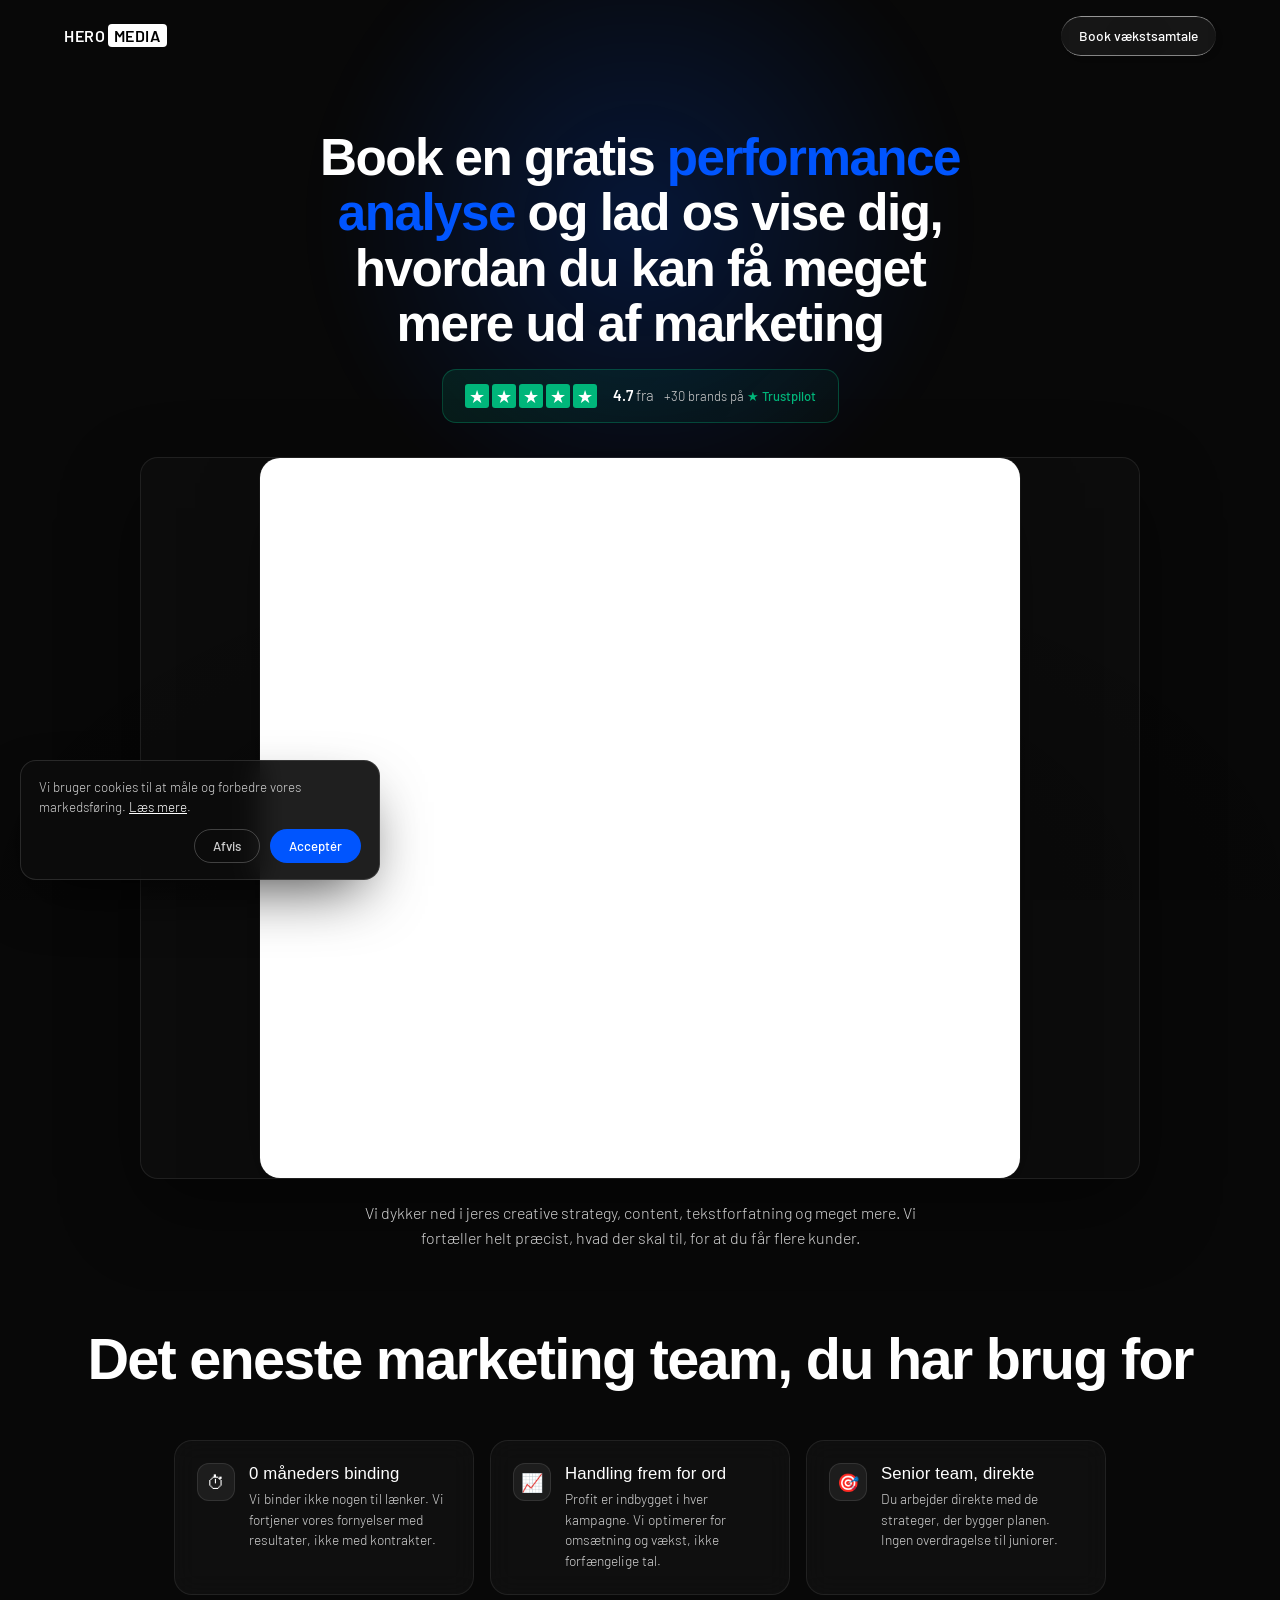
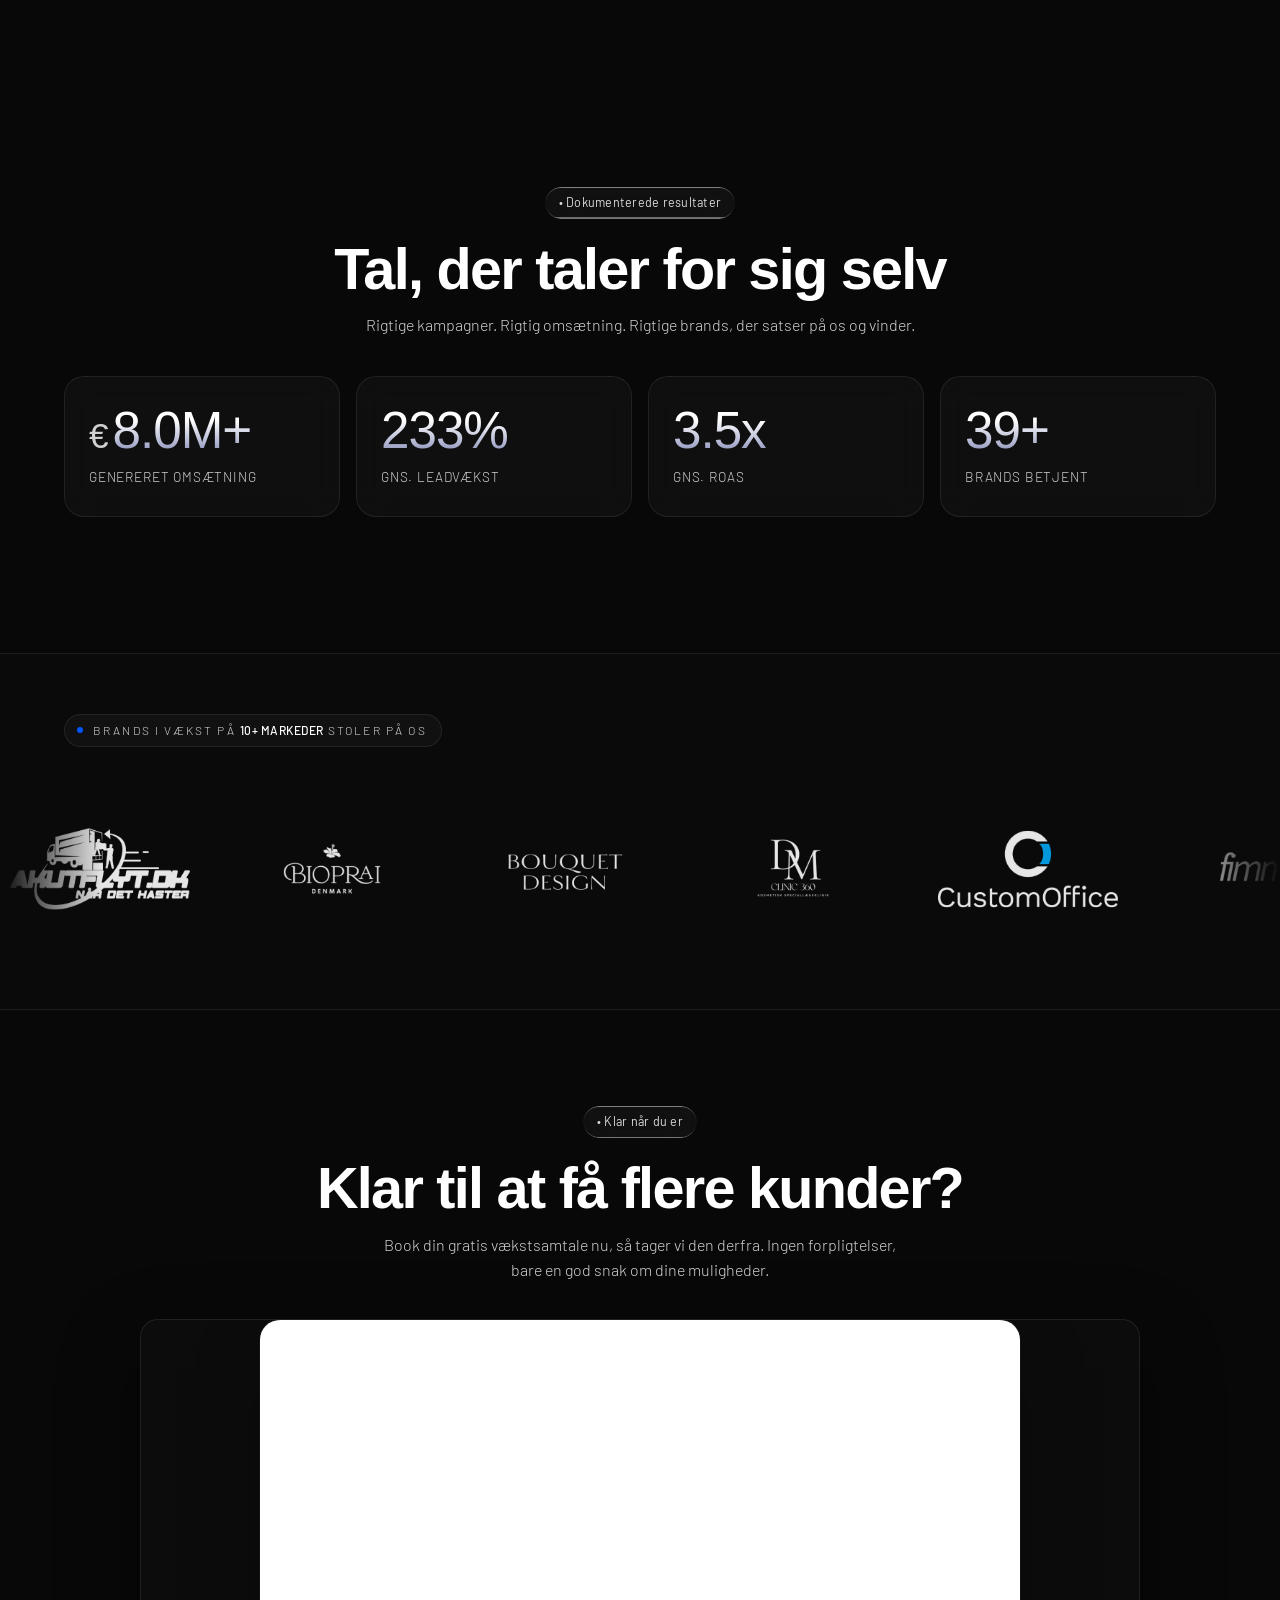
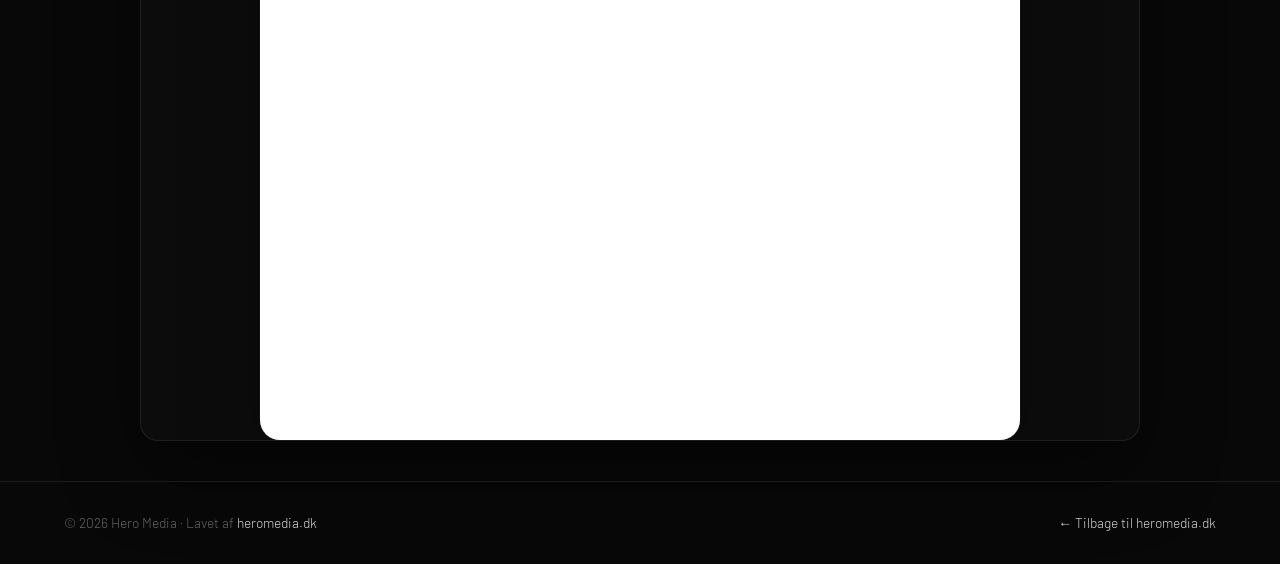
==== commit 25b225b2: "Landing page: tighten the seam under the calendar and update the USP copy Co-Authored-By: Claude Fab" ====
--- a/landing/index.html
+++ b/landing/index.html
@@ -75,7 +75,7 @@
     .lp-nav .logo { font-family: 'Barlow', sans-serif; font-size: 1rem; font-weight: 600; letter-spacing: 0.04em; }
     .lp-nav .btn { padding: 9px 18px; font-size: 0.86rem; }
 
-    .lp-hero { padding: 130px 0 64px; position: relative; overflow: hidden; }
+    .lp-hero { padding: 130px 0 40px; position: relative; overflow: hidden; }
     .lp-hero::before {
       content: ''; position: absolute; top: -160px; left: 50%; transform: translateX(-50%);
       width: 760px; height: 760px; border-radius: 50%;
@@ -93,7 +93,8 @@
     .lp-hero-head h1 .accent { color: var(--accent); }
     .lp-lead { color: var(--text-muted); font-size: clamp(1.05rem, 1.4vw, 1.25rem); line-height: 1.55; margin: 0 auto 26px; max-width: 640px; }
     .lp-trust-row { display: flex; justify-content: center; }
-    .lp-lead-below { text-align: center; margin: 32px auto 0; }
+    .lp-lead-below { text-align: center; margin: 22px auto 0; font-size: 1rem; max-width: 560px; }
+    .lp-hero + .lp-section { padding-top: 40px; }
 
     .lp-cal-wrap {
       max-width: 1000px; margin: 0 auto; border-radius: var(--radius); overflow: hidden;
@@ -126,7 +127,8 @@
     .lp-footer a:hover { color: var(--text); }
 
     @media (max-width: 640px) {
-      .lp-hero { padding: 100px 0 48px; }
+      .lp-hero { padding: 100px 0 28px; }
+      .lp-hero + .lp-section { padding-top: 32px; }
       .lp-hero-head h1 { font-size: clamp(1.5rem, 6.4vw, 1.75rem); line-height: 1.18; letter-spacing: -0.02em; margin-bottom: 16px; }
       .lp-section { padding: 52px 0; }
       .lp-final { padding: 64px 0 32px; }
@@ -183,16 +185,14 @@
   <section class="lp-section">
     <div class="container">
       <div class="section-head">
-        <span class="section-tag">• Derfor booker du en vækstsamtale</span>
-        <h2>Hvad du får ud af samtalen</h2>
-        <p>Ingen tomme løfter, kun konkrete input du kan handle på med det samme.</p>
+        <h2>Det eneste marketing team, du har brug for</h2>
       </div>
       <ul class="contact-usps" aria-label="Derfor booker du">
         <li class="contact-usp">
           <span class="contact-usp-icon">⏱</span>
           <div>
             <h4>0 måneders binding</h4>
-            <p>Måned-til-måned-samarbejde. Opsig når som helst. Vi fortjener fornyelsen med resultater, ikke med kontrakter.</p>
+            <p>Vi binder ikke nogen til lænker. Vi fortjener vores fornyelser med resultater, ikke med kontrakter.</p>
           </div>
         </li>
         <li class="contact-usp">
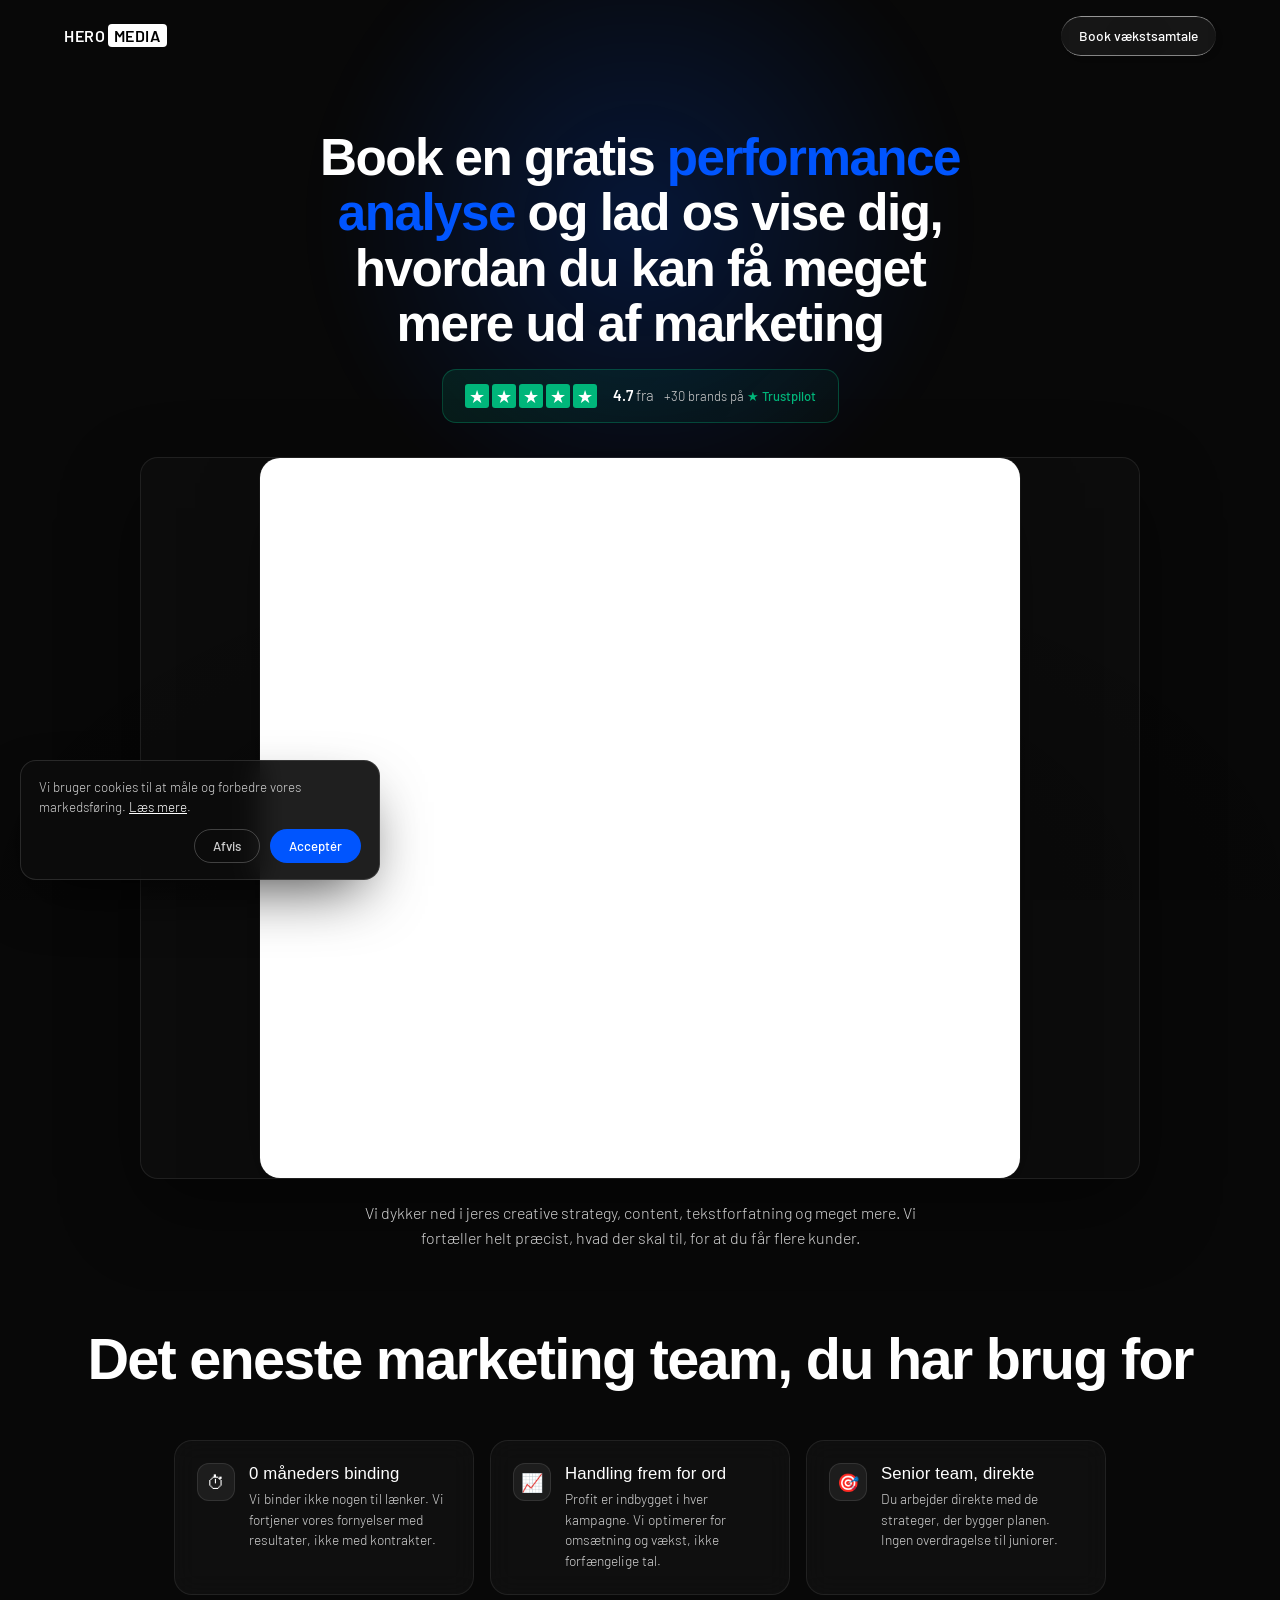
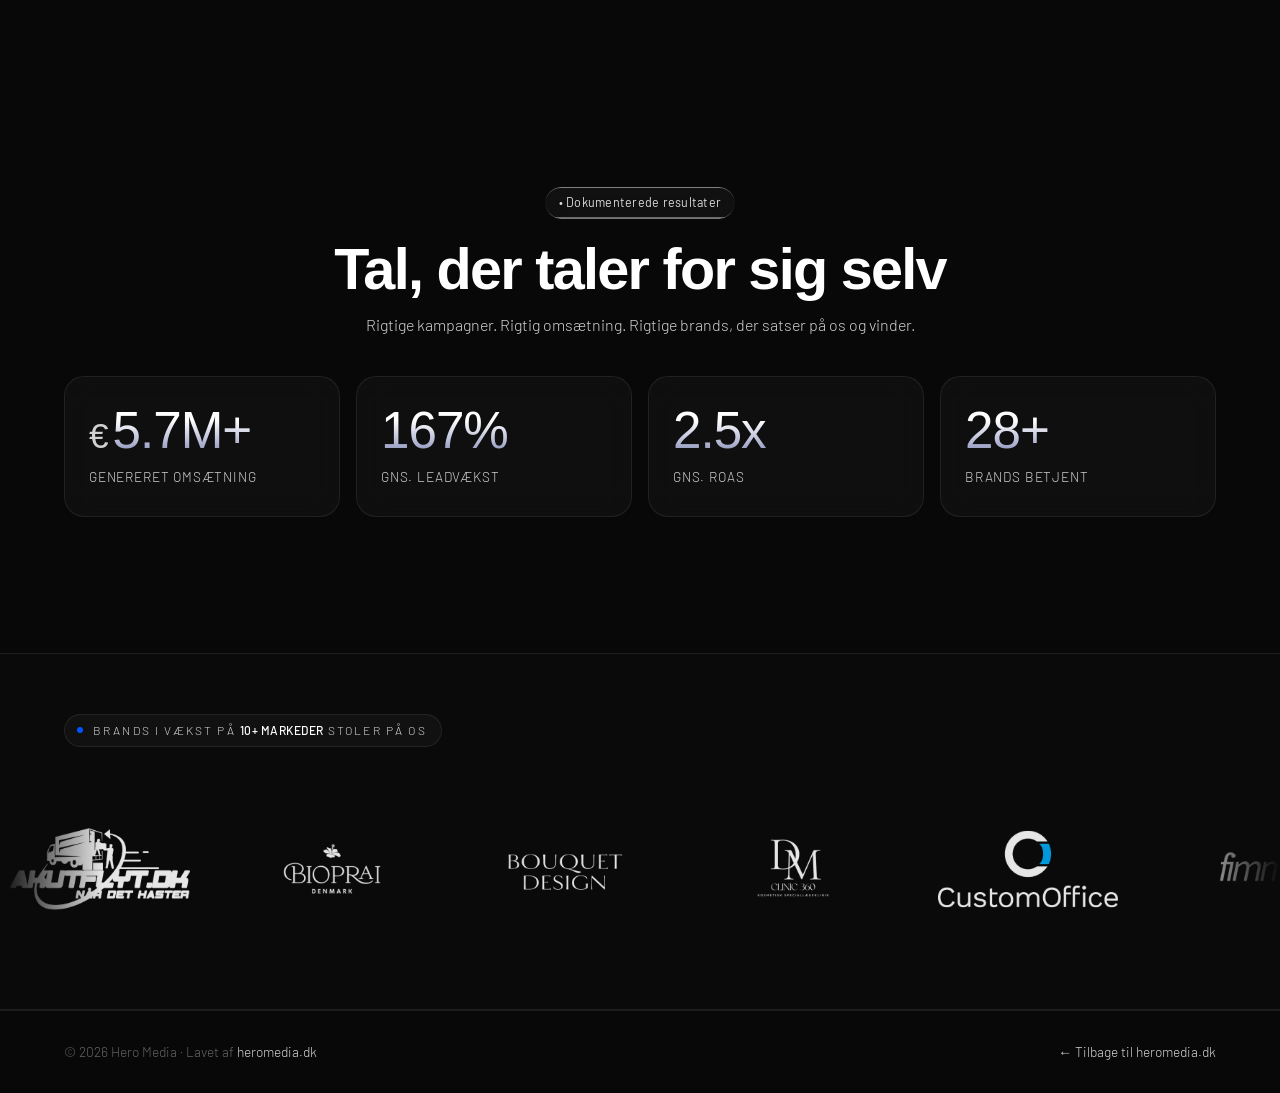
==== commit 659c8e35: "Landing page: remove the final CTA section with the second calendar Co-Authored-By: Claude Fable 5.1" ====
--- a/landing/index.html
+++ b/landing/index.html
@@ -290,20 +290,6 @@
     </div>
   </section>
 
-  <!-- ===== Final CTA ===== -->
-  <section class="lp-final">
-    <div class="container">
-      <span class="section-tag">• Klar når du er</span>
-      <h2>Klar til at få flere kunder?</h2>
-      <p>Book din gratis vækstsamtale nu, så tager vi den derfra. Ingen forpligtelser, bare en god snak om dine muligheder.</p>
-      <div class="lp-cal-wrap" style="margin-top: 36px;">
-        <div class="calendly-inline-widget"
-             data-url="https://calendly.com/heromedia/meeting?hide_event_type_details=1&hide_gdpr_banner=1&primary_color=0055fe">
-        </div>
-      </div>
-    </div>
-  </section>
-
   <!-- ===== Footer ===== -->
   <footer class="lp-footer">
     <div class="container">
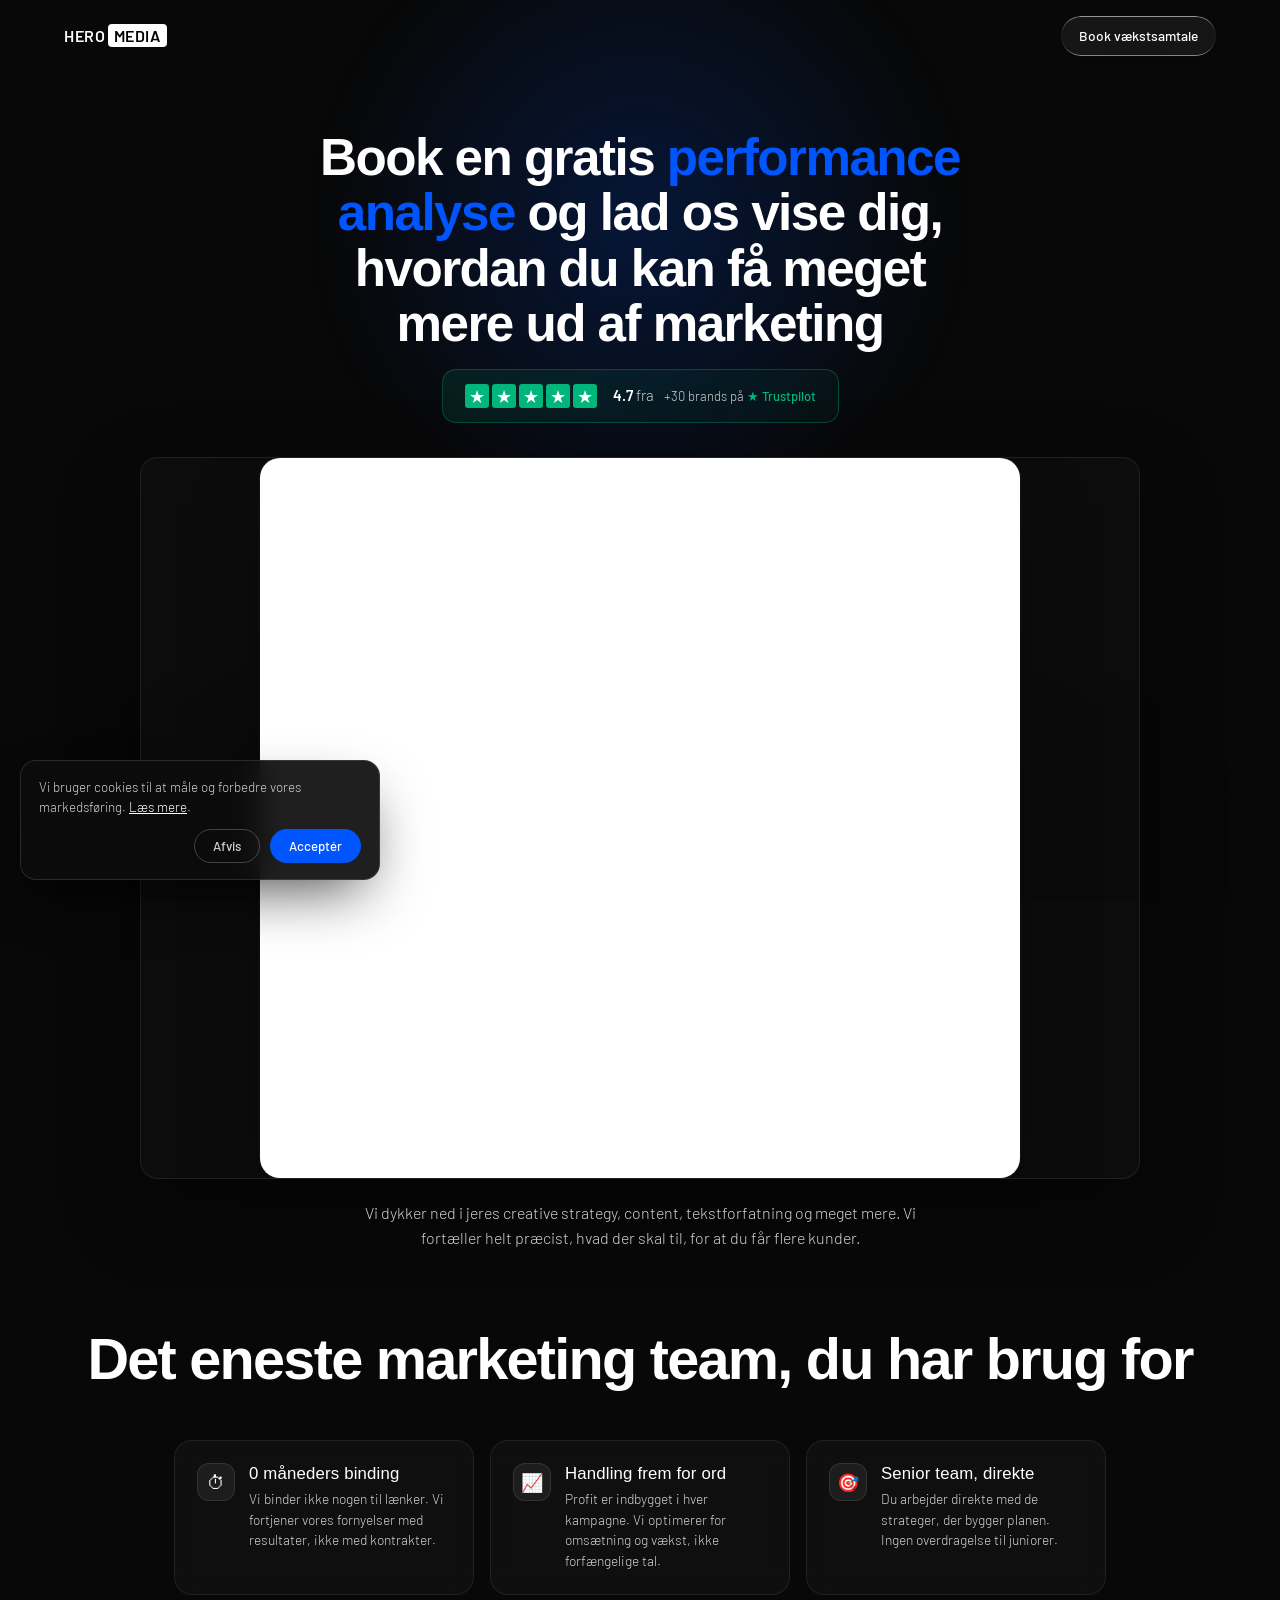
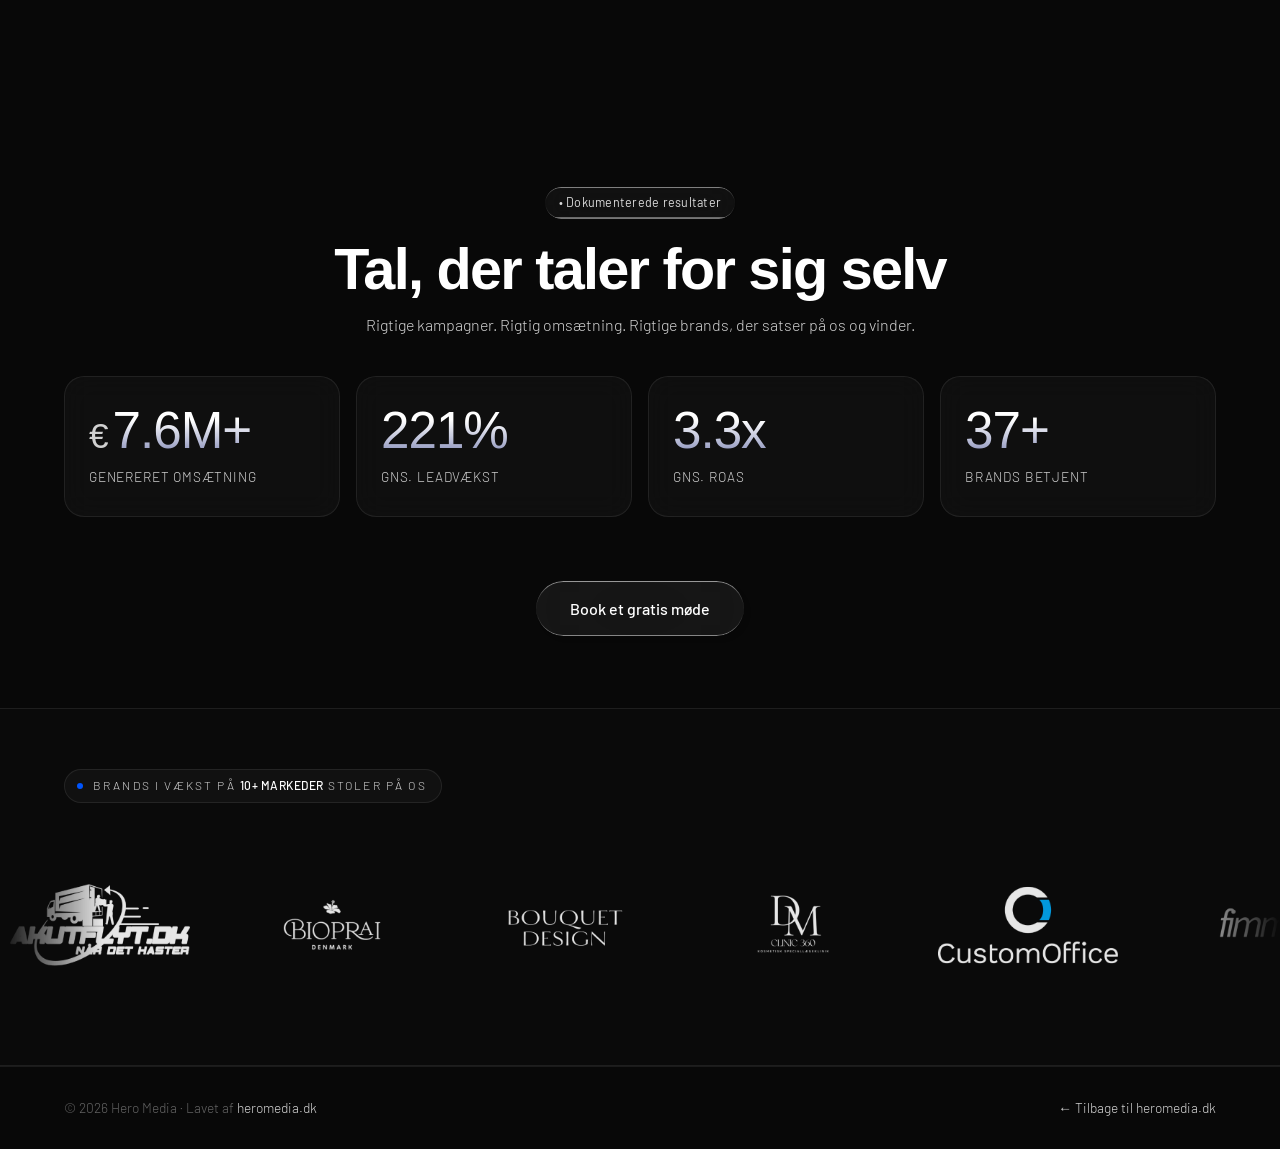
==== commit 535494eb: "Landing page: add a booking button under the results stats Adds a centered "Book et gratis møde" but" ====
--- a/landing/index.html
+++ b/landing/index.html
@@ -104,6 +104,8 @@
     .calendly-inline-widget { min-width: 320px; height: 720px; }
 
     .lp-section { padding: 72px 0; position: relative; }
+    .lp-cta-row { display: flex; justify-content: center; margin-top: 44px; }
+    .lp-cta-row .btn { padding: 15px 34px; font-size: 1rem; }
     .lp-section .section-head { margin-bottom: 38px; }
 
     /* The shared .results-stat tiles start at opacity:0 and only reveal under a
@@ -131,6 +133,8 @@
       .lp-hero + .lp-section { padding-top: 32px; }
       .lp-hero-head h1 { font-size: clamp(1.5rem, 6.4vw, 1.75rem); line-height: 1.18; letter-spacing: -0.02em; margin-bottom: 16px; }
       .lp-section { padding: 52px 0; }
+      .lp-cta-row { margin-top: 32px; }
+      .lp-cta-row .btn { width: 100%; justify-content: center; }
       .lp-final { padding: 64px 0 32px; }
       .calendly-inline-widget { height: 760px; }
       .lp-nav .btn { display: none; }
@@ -247,6 +251,9 @@
           </div>
           <span class="results-stat-label">Brands betjent</span>
         </div>
+      </div>
+      <div class="lp-cta-row">
+        <a href="#book" class="btn btn-primary">Book et gratis møde</a>
       </div>
     </div>
   </section>
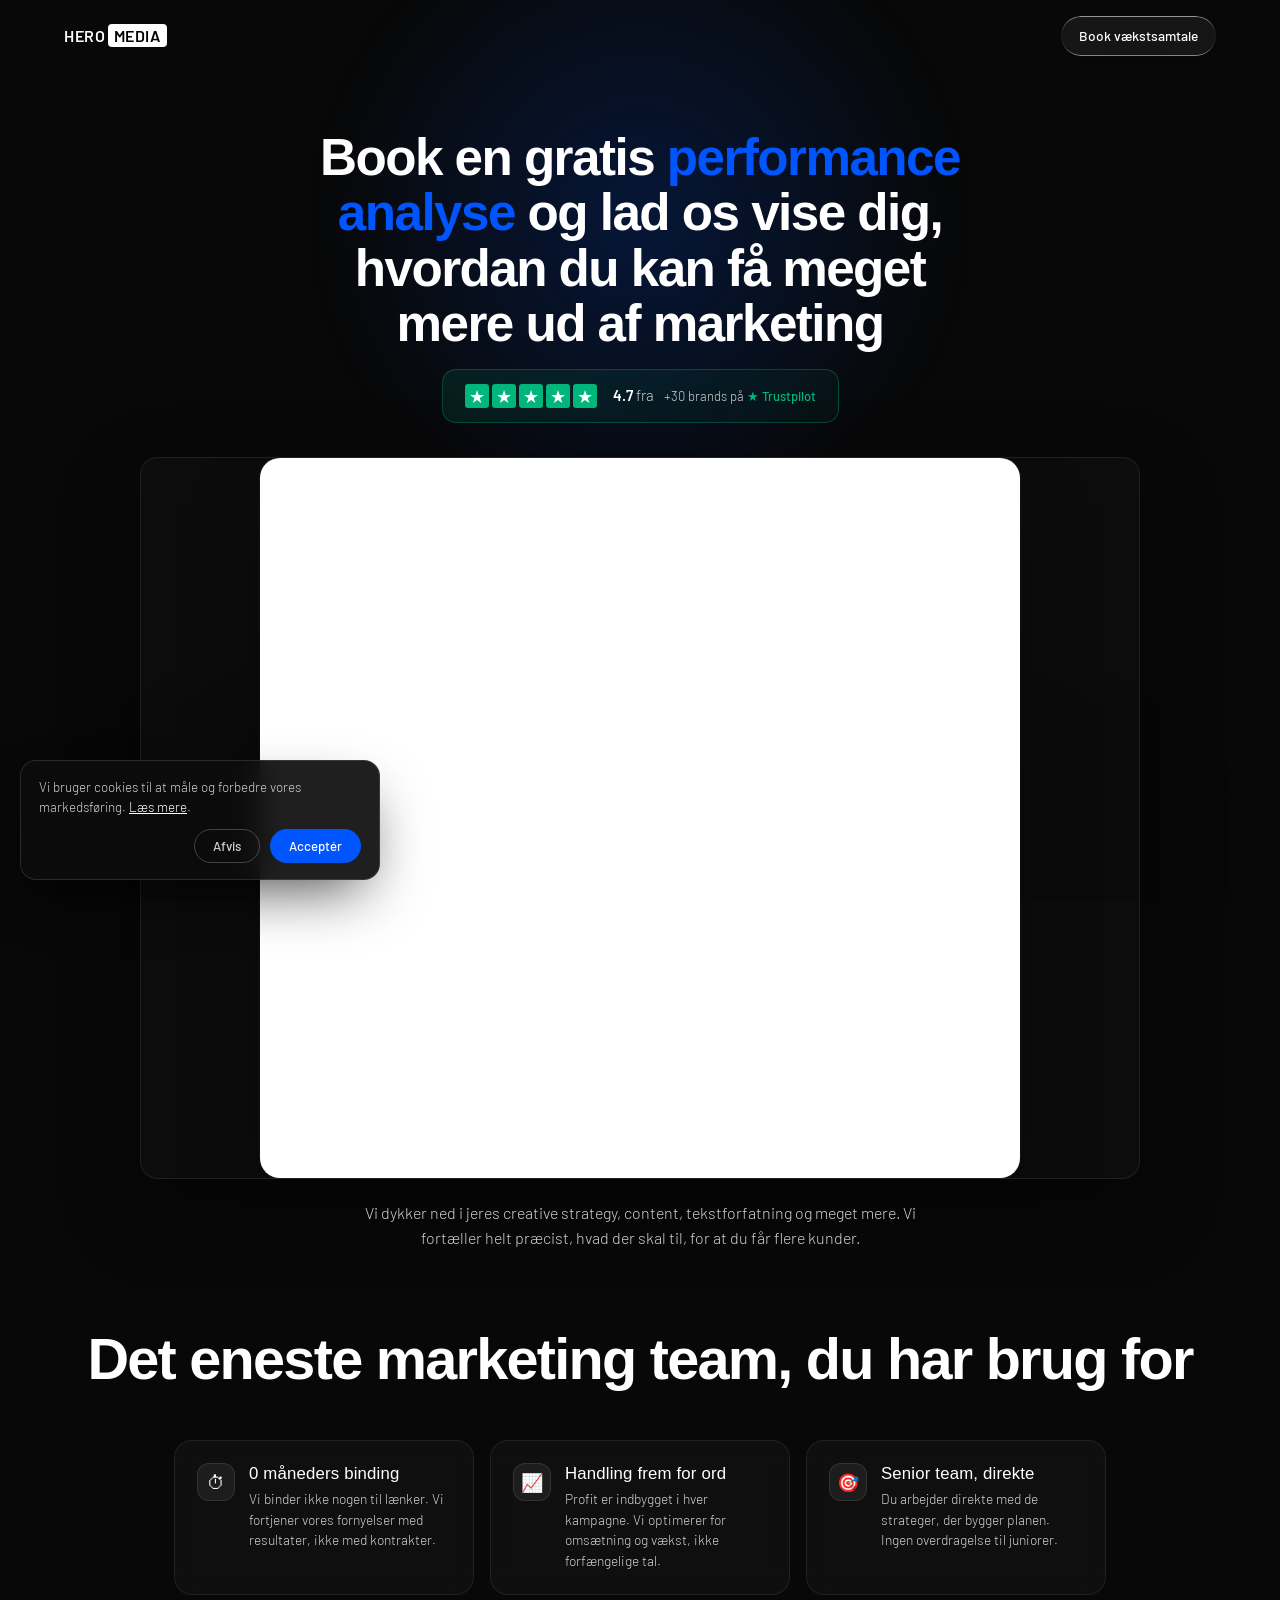
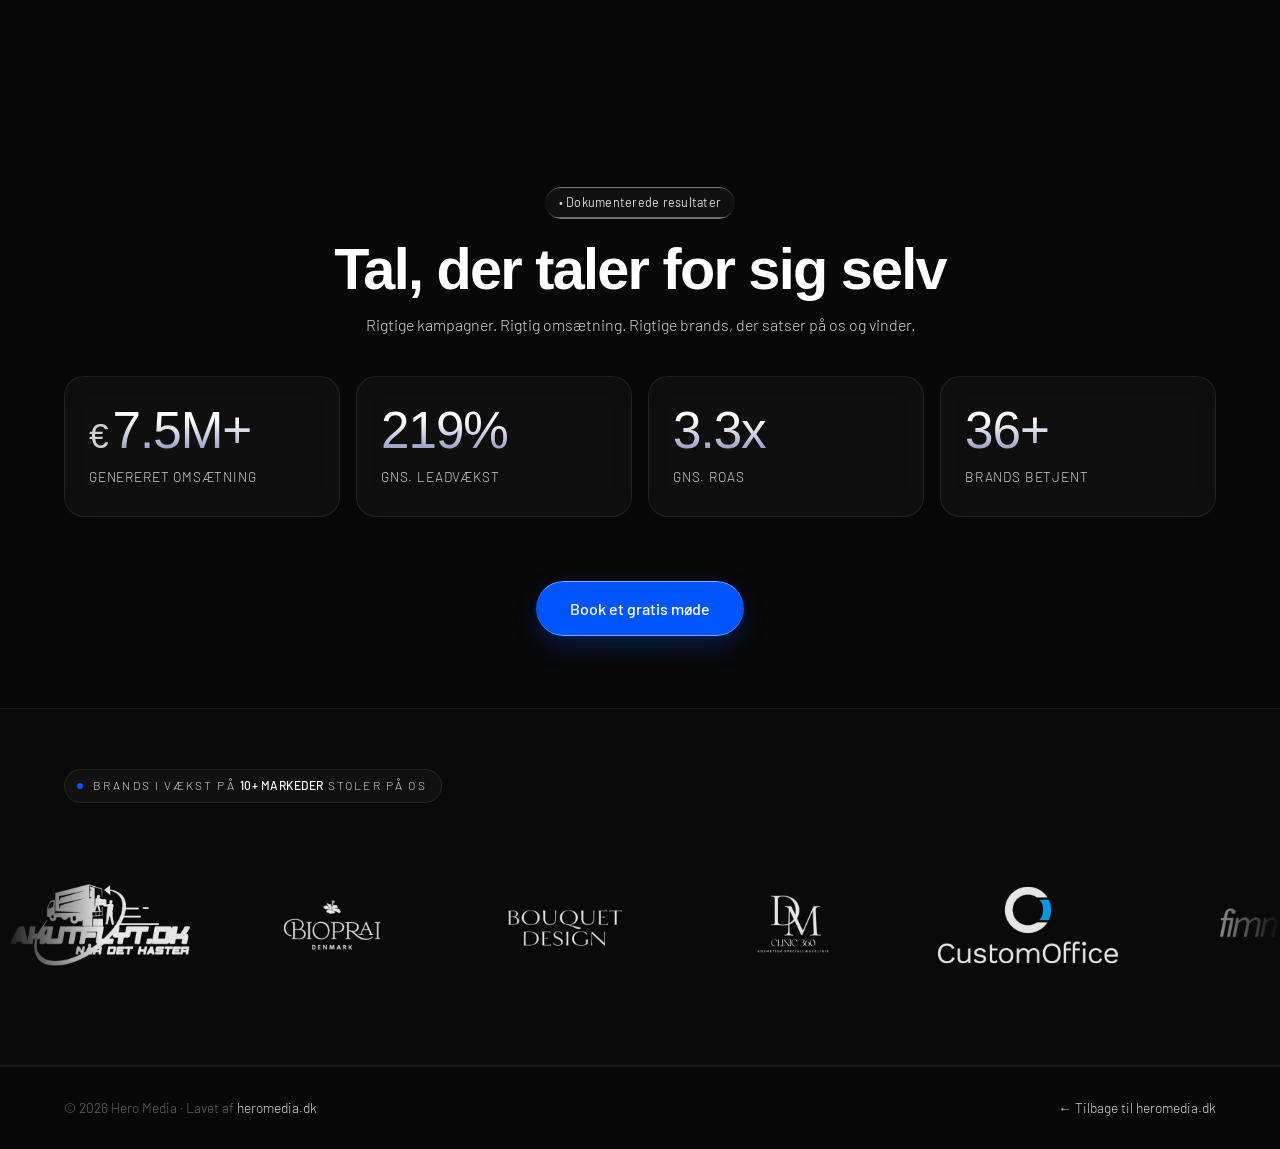
==== commit 6aa748d4: "Landing page: make the booking button brand blue Gives the CTA under the results stats the accent ba" ====
--- a/landing/index.html
+++ b/landing/index.html
@@ -105,7 +105,17 @@
 
     .lp-section { padding: 72px 0; position: relative; }
     .lp-cta-row { display: flex; justify-content: center; margin-top: 44px; }
-    .lp-cta-row .btn { padding: 15px 34px; font-size: 1rem; }
+    .lp-cta-row .btn {
+      padding: 15px 34px; font-size: 1rem; font-weight: 500;
+      background: var(--accent) !important; color: #fff !important;
+      box-shadow: 0 10px 30px -8px var(--accent-glow);
+      transition: background .2s ease, transform .2s ease, box-shadow .2s ease;
+    }
+    .lp-cta-row .btn:hover {
+      background: var(--accent-hover) !important;
+      transform: translateY(-2px);
+      box-shadow: 0 16px 38px -8px var(--accent-glow);
+    }
     .lp-section .section-head { margin-bottom: 38px; }
 
     /* The shared .results-stat tiles start at opacity:0 and only reveal under a
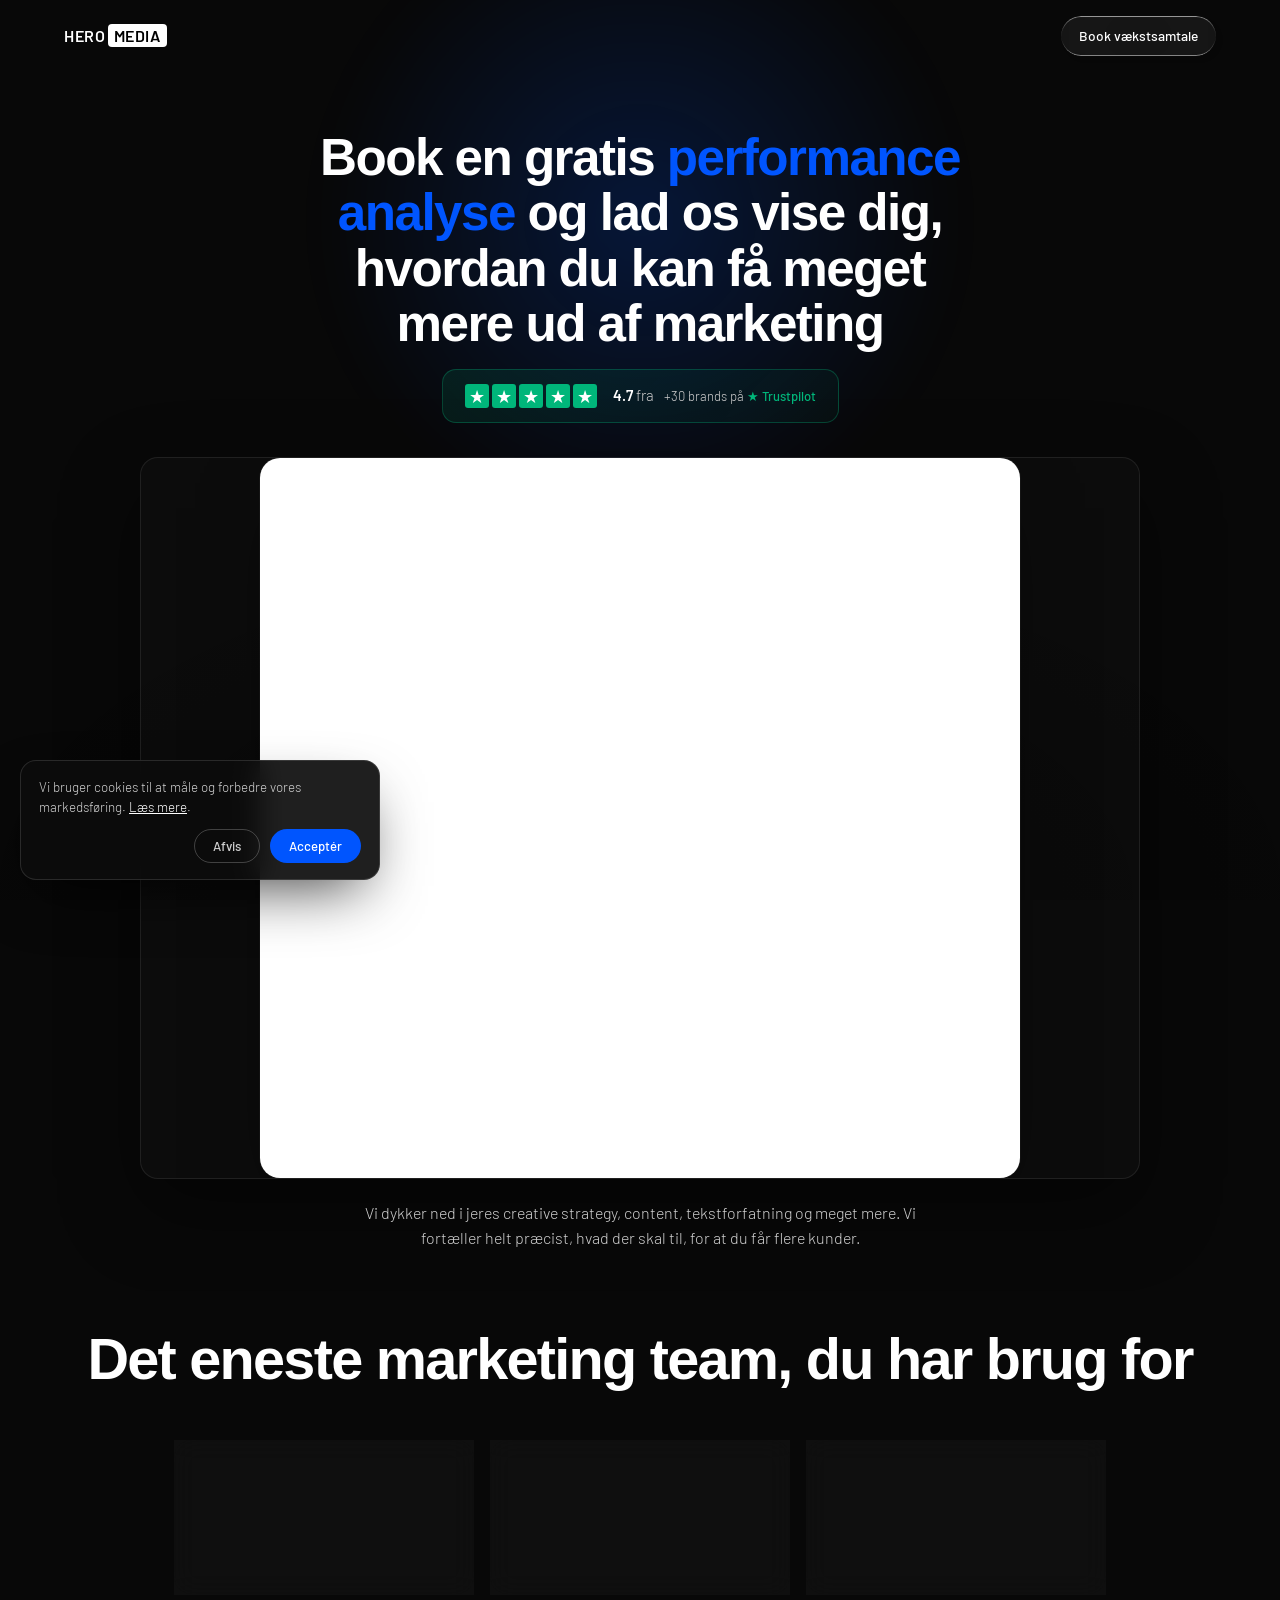
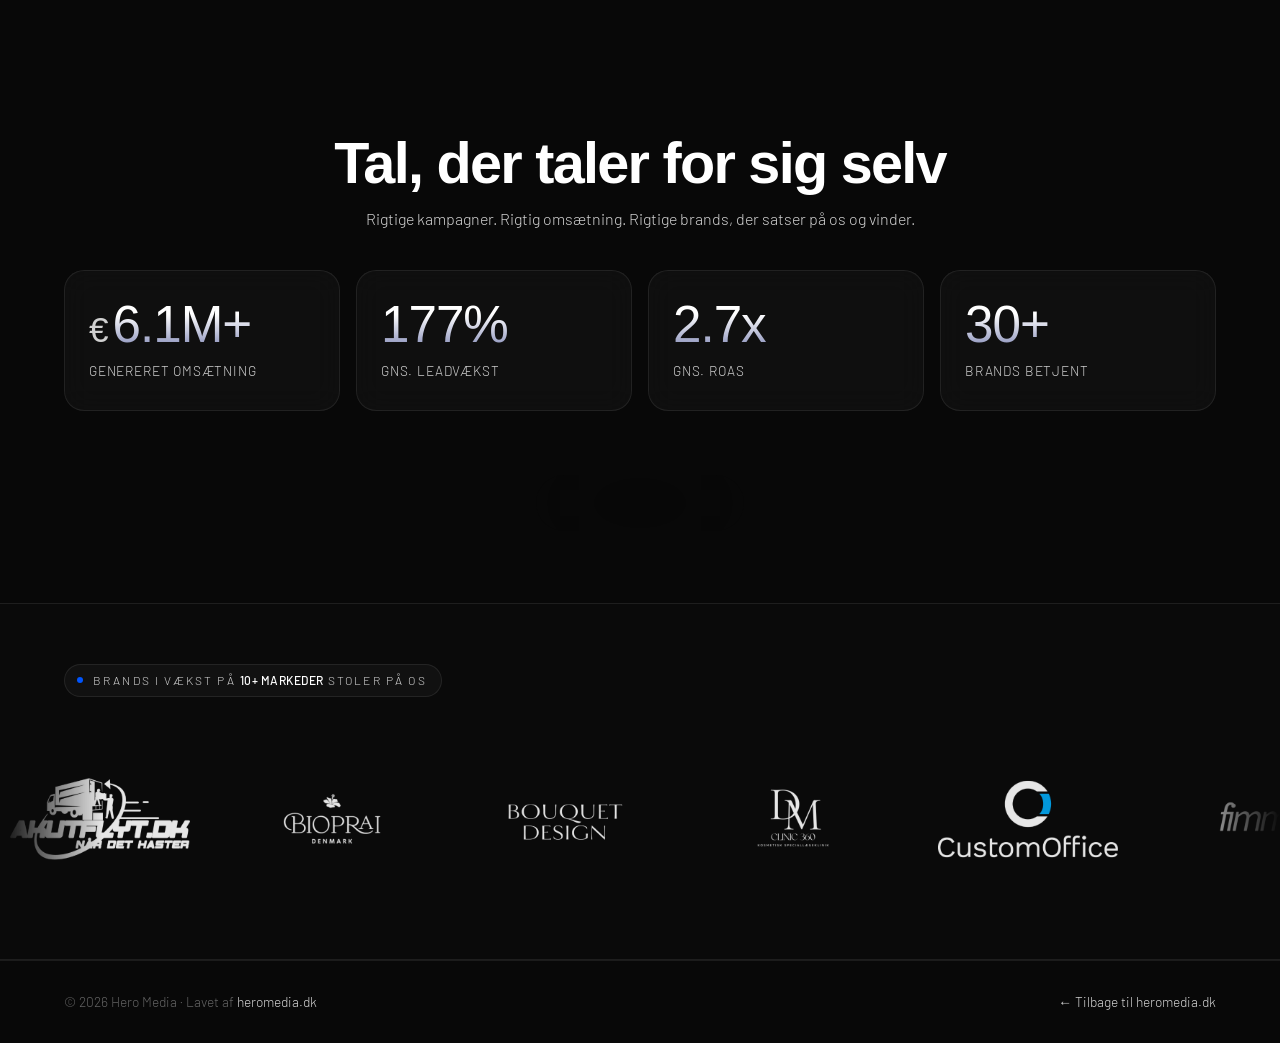
==== commit d3b93e04: "Landing page: drop the results eyebrow and tighten the section gap Removes the "Dokumenterede result" ====
--- a/landing/index.html
+++ b/landing/index.html
@@ -104,6 +104,7 @@
     .calendly-inline-widget { min-width: 320px; height: 720px; }
 
     .lp-section { padding: 72px 0; position: relative; }
+    .lp-section + .lp-section { padding-top: 20px; }
     .lp-cta-row { display: flex; justify-content: center; margin-top: 44px; }
     .lp-cta-row .btn {
       padding: 15px 34px; font-size: 1rem; font-weight: 500;
@@ -143,6 +144,8 @@
       .lp-hero + .lp-section { padding-top: 32px; }
       .lp-hero-head h1 { font-size: clamp(1.5rem, 6.4vw, 1.75rem); line-height: 1.18; letter-spacing: -0.02em; margin-bottom: 16px; }
       .lp-section { padding: 52px 0; }
+      .lp-section + .lp-section { padding-top: 8px; }
+      .lp-section .section-head { margin-bottom: 28px; }
       .lp-cta-row { margin-top: 32px; }
       .lp-cta-row .btn { width: 100%; justify-content: center; }
       .lp-final { padding: 64px 0 32px; }
@@ -231,7 +234,6 @@
   <section class="lp-section">
     <div class="container">
       <div class="section-head">
-        <span class="section-tag">• Dokumenterede resultater</span>
         <h2>Tal, der taler for sig selv</h2>
         <p>Rigtige kampagner. Rigtig omsætning. Rigtige brands, der satser på os og vinder.</p>
       </div>
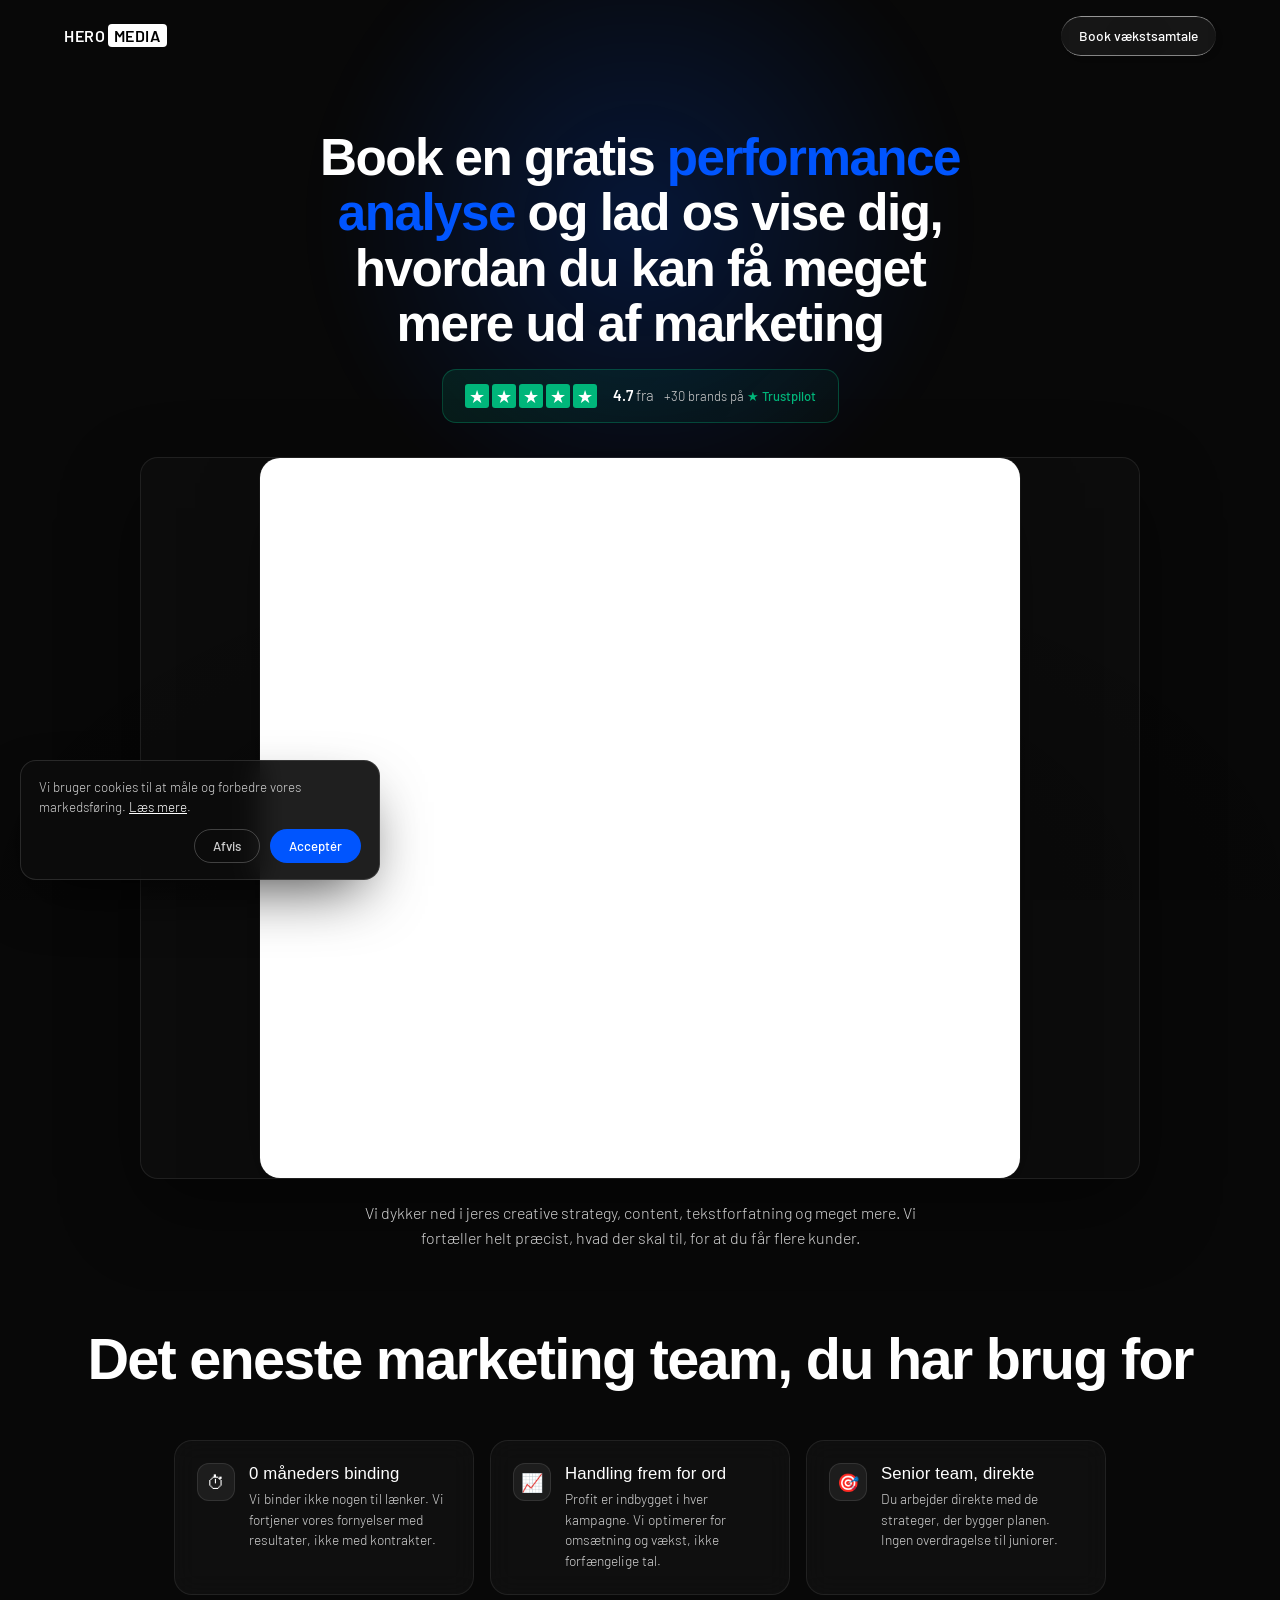
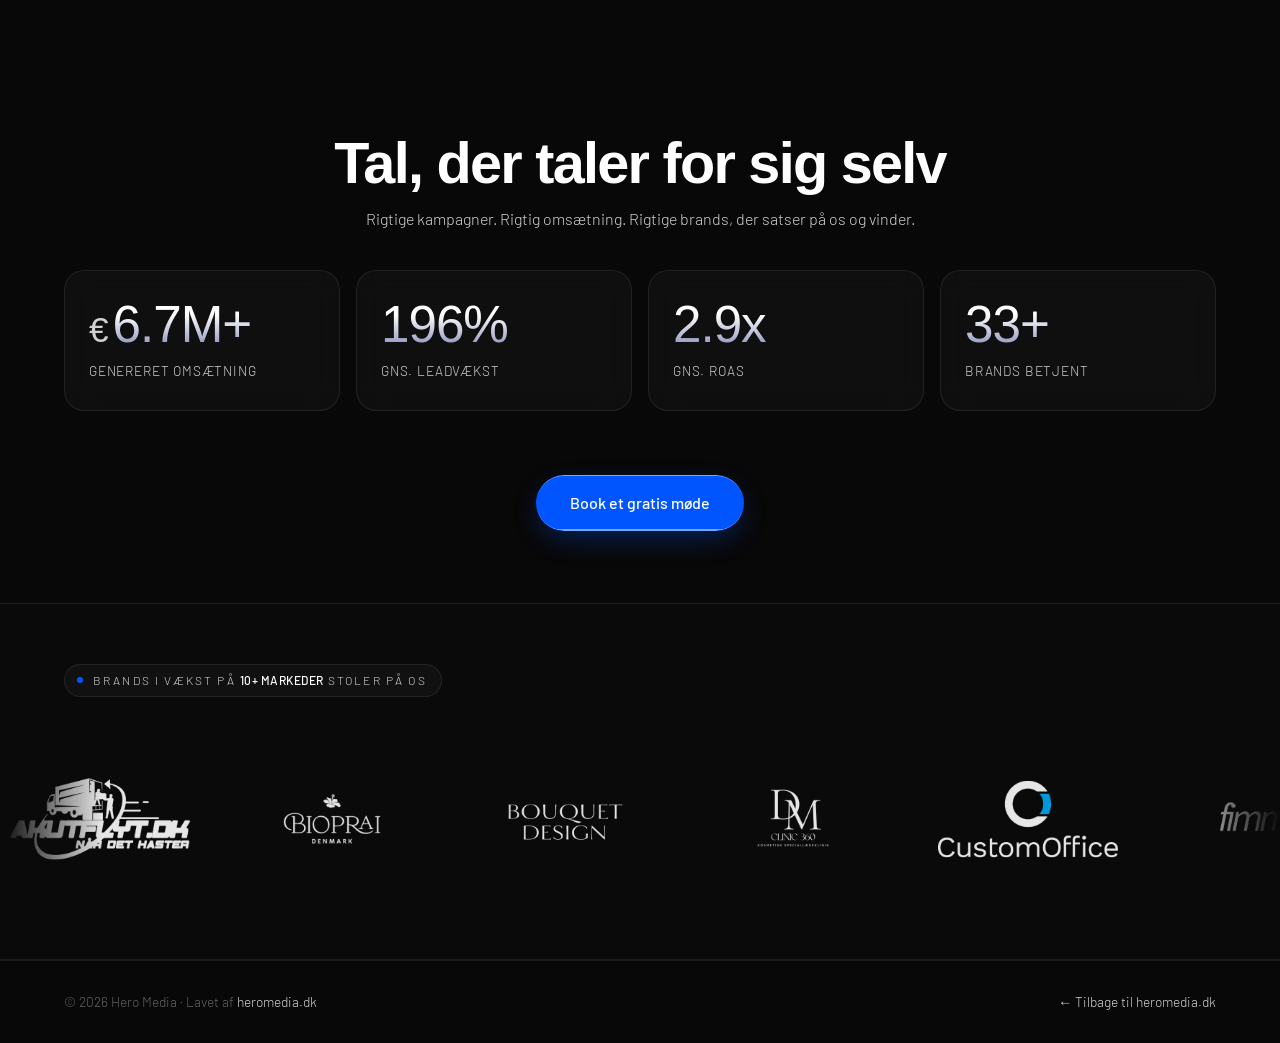
==== commit be9da488: "Landing page: pass Meta click IDs into the Calendly embed Reads _fbc/_fbp (falling back to building " ====
--- a/landing/index.html
+++ b/landing/index.html
@@ -317,6 +317,39 @@
     </div>
   </footer>
 
+  <!-- Pass Meta click IDs + campaign params into the Calendly embed so the
+       Conversions API can attribute the booking to the ad that drove it.
+       Runs before widget.js initialises the inline widget. -->
+  <script>
+    (function () {
+      function cookie(name) {
+        var m = document.cookie.match('(^|;)\\s*' + name + '\\s*=\\s*([^;]+)');
+        return m ? m.pop() : '';
+      }
+      var q = new URLSearchParams(location.search);
+
+      // _fbc is set by the pixel from fbclid. Build it ourselves if the pixel
+      // was blocked or has not run yet, so a blocked pixel still yields a click id.
+      var fbc = cookie('_fbc');
+      if (!fbc && q.get('fbclid')) fbc = 'fb.1.' + Date.now() + '.' + q.get('fbclid');
+      var fbp = cookie('_fbp');
+
+      var extra = {};
+      if (fbc) extra.utm_term = fbc;          // read back as payload.tracking.utm_term
+      if (fbp) extra.salesforce_uuid = fbp;   // read back as payload.tracking.salesforce_uuid
+      ['utm_source', 'utm_medium', 'utm_campaign', 'utm_content'].forEach(function (k) {
+        if (q.get(k)) extra[k] = q.get(k);
+      });
+      if (!Object.keys(extra).length) return;
+
+      document.querySelectorAll('.calendly-inline-widget[data-url]').forEach(function (el) {
+        var url = new URL(el.getAttribute('data-url'));
+        Object.keys(extra).forEach(function (k) { url.searchParams.set(k, extra[k]); });
+        el.setAttribute('data-url', url.toString());
+      });
+    })();
+  </script>
+
   <!-- Calendly embed -->
   <script type="text/javascript" src="https://assets.calendly.com/assets/external/widget.js" async></script>
 
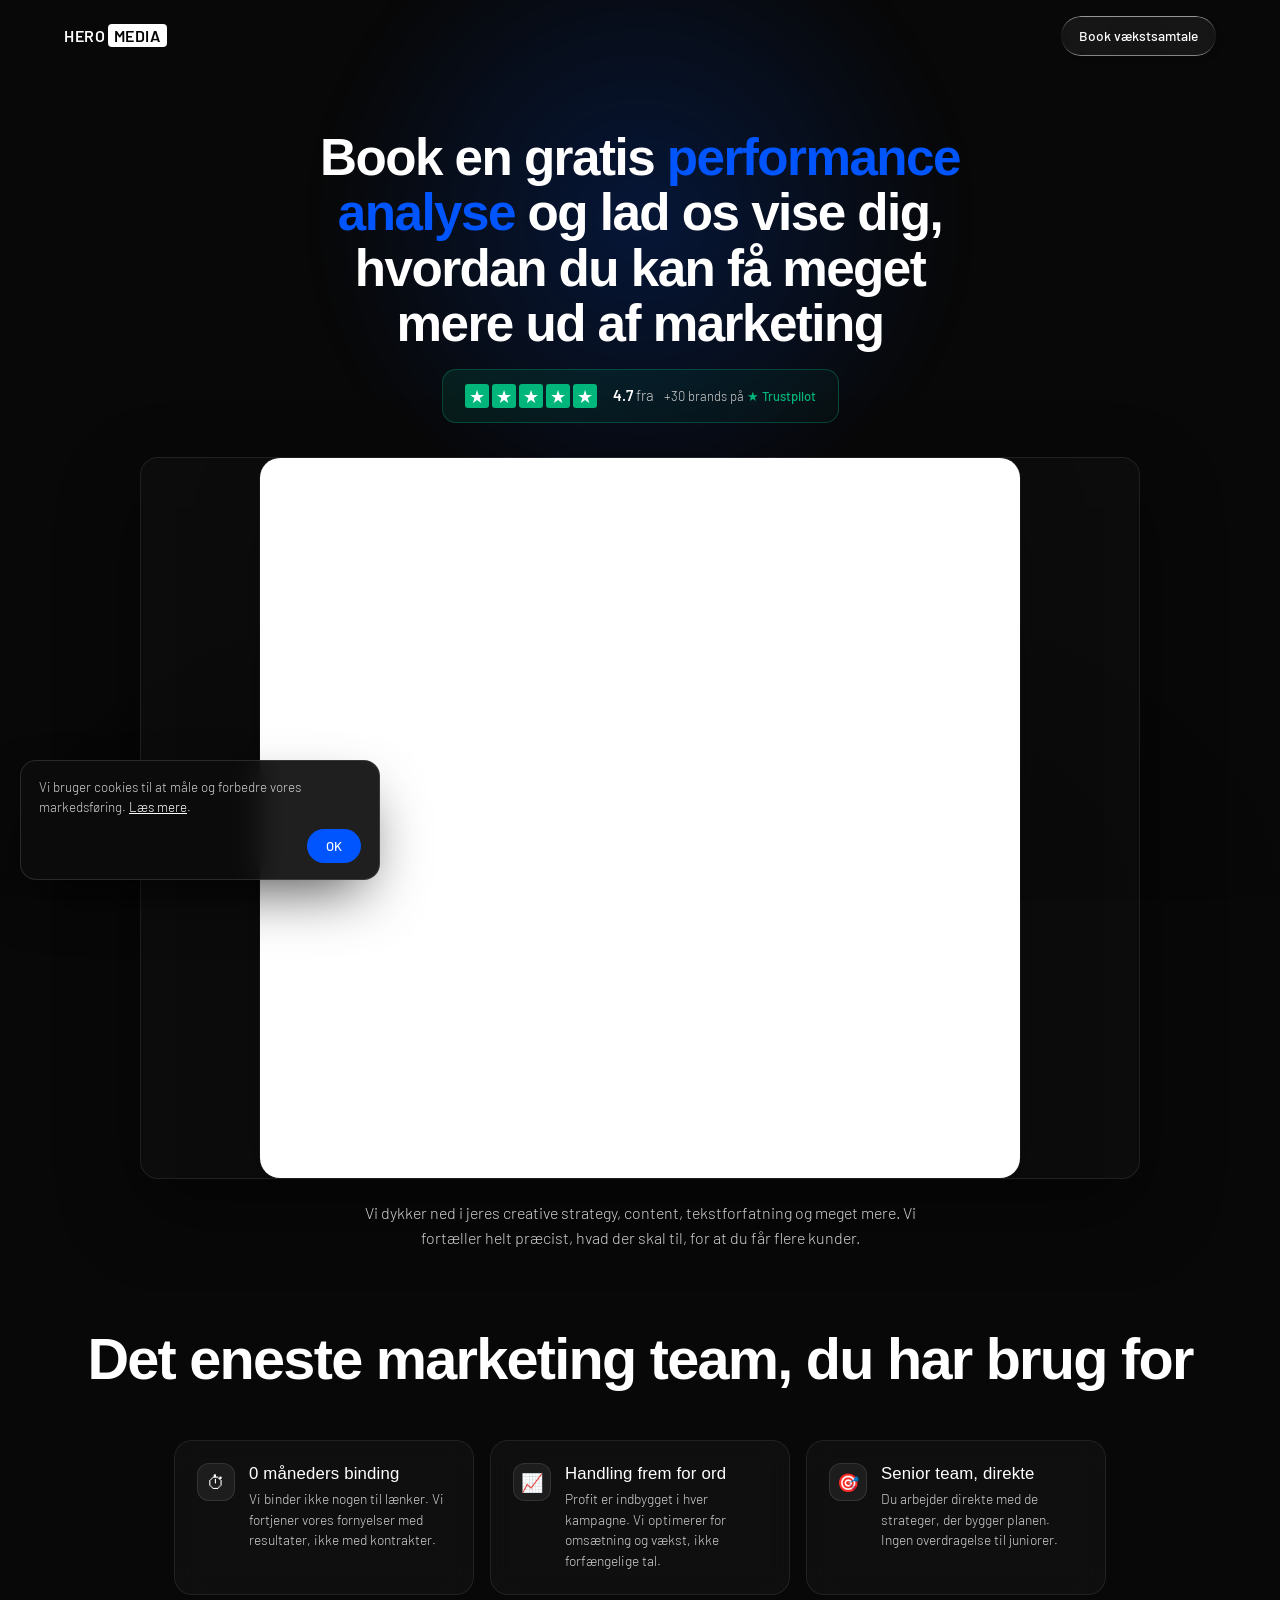
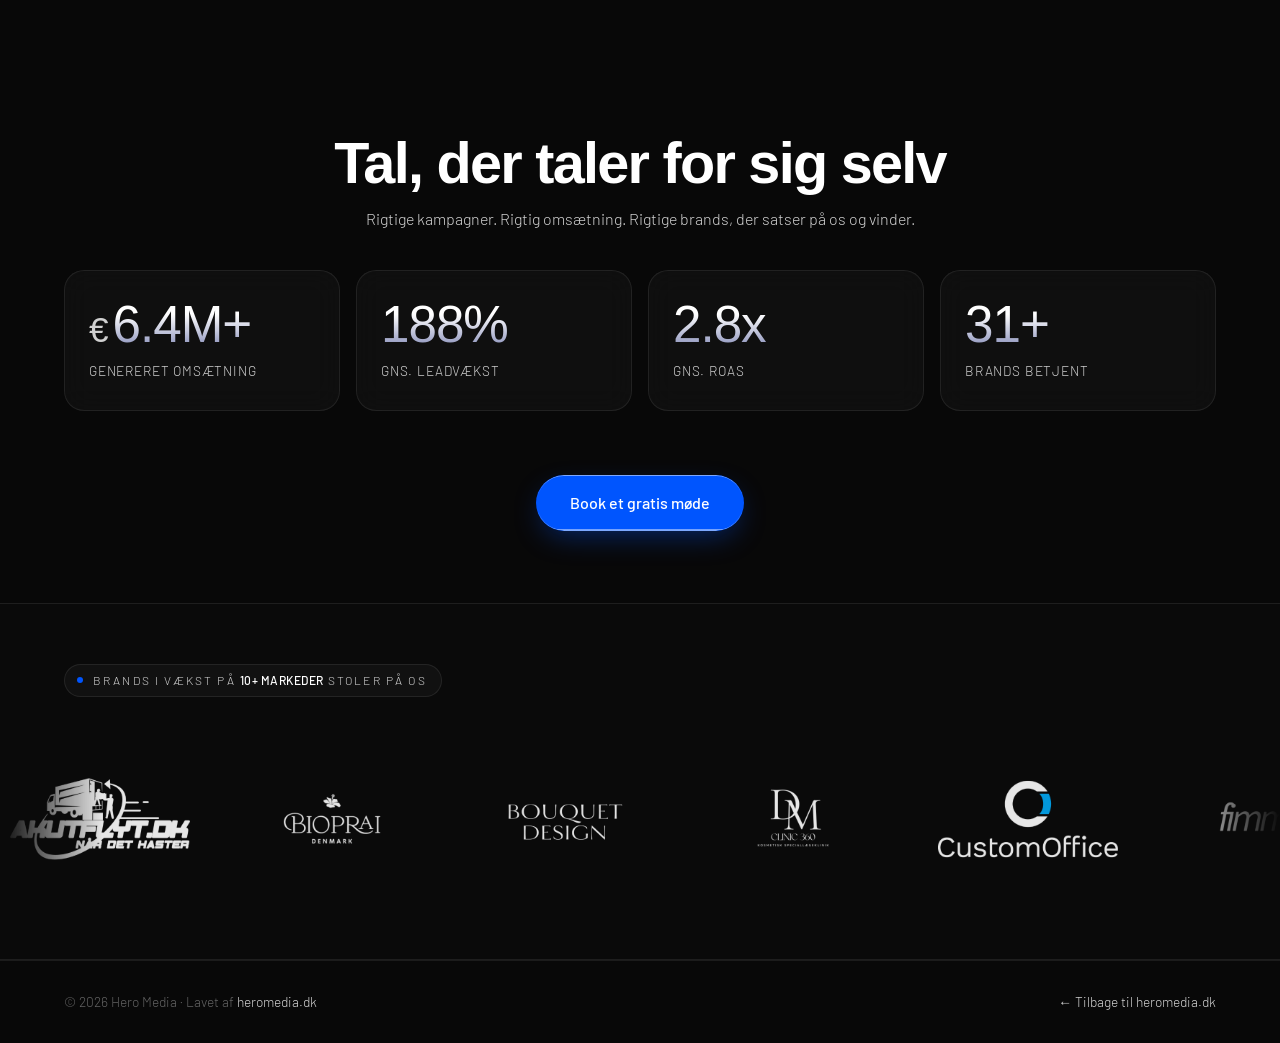
==== commit bb3ede8c: "Load the Meta pixel on every visit and make the cookie banner a notice The pixel was gated behind co" ====
--- a/landing/index.html
+++ b/landing/index.html
@@ -4,7 +4,7 @@
   <meta charset="UTF-8" />
   <meta name="viewport" content="width=device-width, initial-scale=1.0" />
 
-  <!-- Meta Pixel — loaded ONLY after cookie consent (GDPR) -->
+  <!-- Meta Pixel -->
   <script>
     window.hmLoadPixel = function () {
       if (window.__hmPixelLoaded) return;
@@ -29,19 +29,23 @@
     });
   </script>
 
-  <!-- Cookie consent gate -->
+  <!-- Cookie notice: informational only, measurement is not gated -->
   <script>
     (function () {
-      var KEY = 'hm_cookie_consent';
-      var c = null; try { c = localStorage.getItem(KEY); } catch (e) {}
-      if (c === 'granted') { window.hmLoadPixel(); return; }
-      if (c === 'denied') { return; }
+      // Measurement runs on every visit. The banner below is an information
+      // notice, not a gate, so it carries a single acknowledge button.
+      window.hmLoadPixel();
+
+      var KEY = 'hm_cookie_notice';
+      var seen = null; try { seen = localStorage.getItem(KEY); } catch (e) {}
+      if (seen === 'seen') return;
       document.addEventListener('DOMContentLoaded', function () {
         var b = document.getElementById('cookie-banner'); if (!b) return;
         requestAnimationFrame(function () { b.classList.add('show'); });
-        var close = function (v) { try { localStorage.setItem(KEY, v); } catch (e) {} b.classList.remove('show'); };
-        document.getElementById('cookie-accept').addEventListener('click', function () { close('granted'); window.hmLoadPixel(); });
-        document.getElementById('cookie-decline').addEventListener('click', function () { close('denied'); });
+        document.getElementById('cookie-ok').addEventListener('click', function () {
+          try { localStorage.setItem(KEY, 'seen'); } catch (e) {}
+          b.classList.remove('show');
+        });
       });
     })();
   </script>
@@ -388,11 +392,10 @@
   </script>
 
   <!-- Cookie consent banner -->
-  <div id="cookie-banner" class="cookie-banner" role="dialog" aria-label="Cookie-samtykke">
+  <div id="cookie-banner" class="cookie-banner" role="region" aria-label="Cookie-information">
     <p>Vi bruger cookies til at måle og forbedre vores markedsføring. <a href="/cookies.html">Læs mere</a>.</p>
     <div class="cookie-actions">
-      <button id="cookie-decline" type="button" class="cookie-btn cookie-btn-ghost">Afvis</button>
-      <button id="cookie-accept" type="button" class="cookie-btn cookie-btn-primary">Acceptér</button>
+      <button id="cookie-ok" type="button" class="cookie-btn cookie-btn-primary">OK</button>
     </div>
   </div>
 </body>
